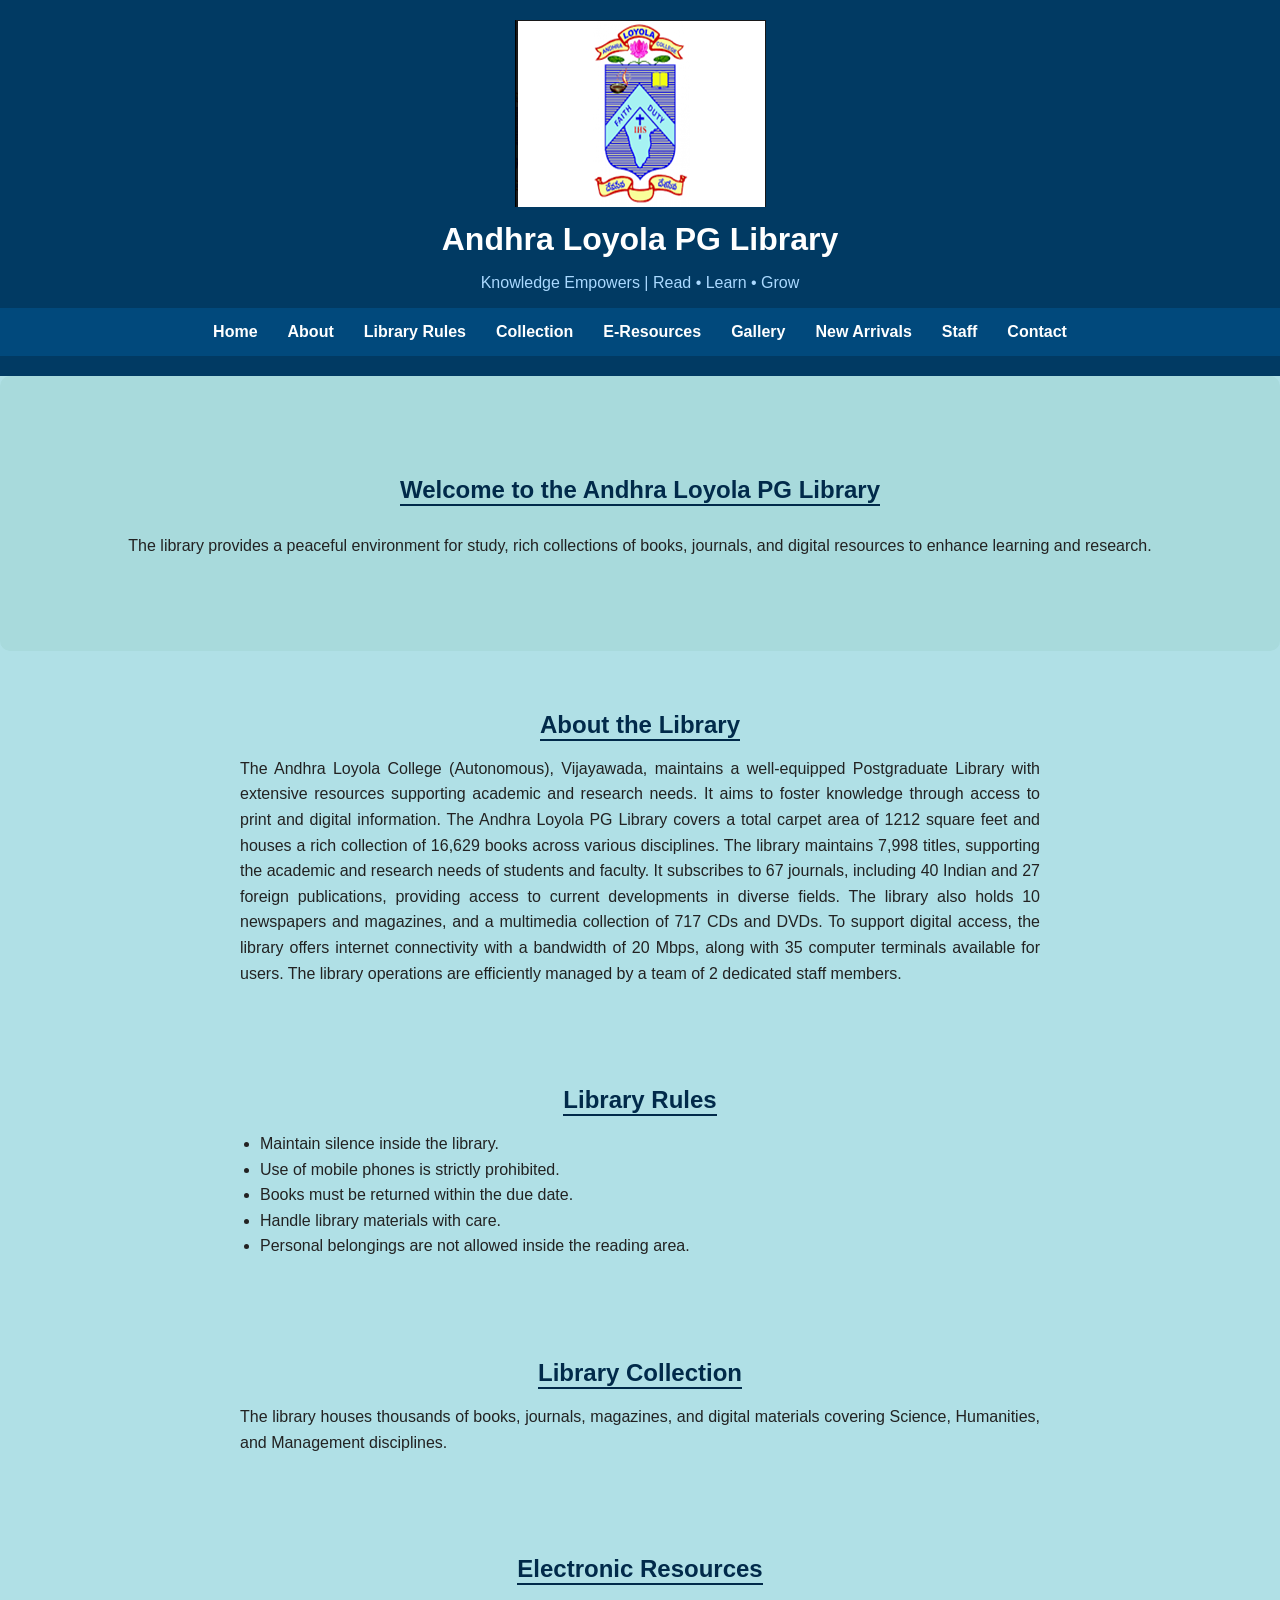
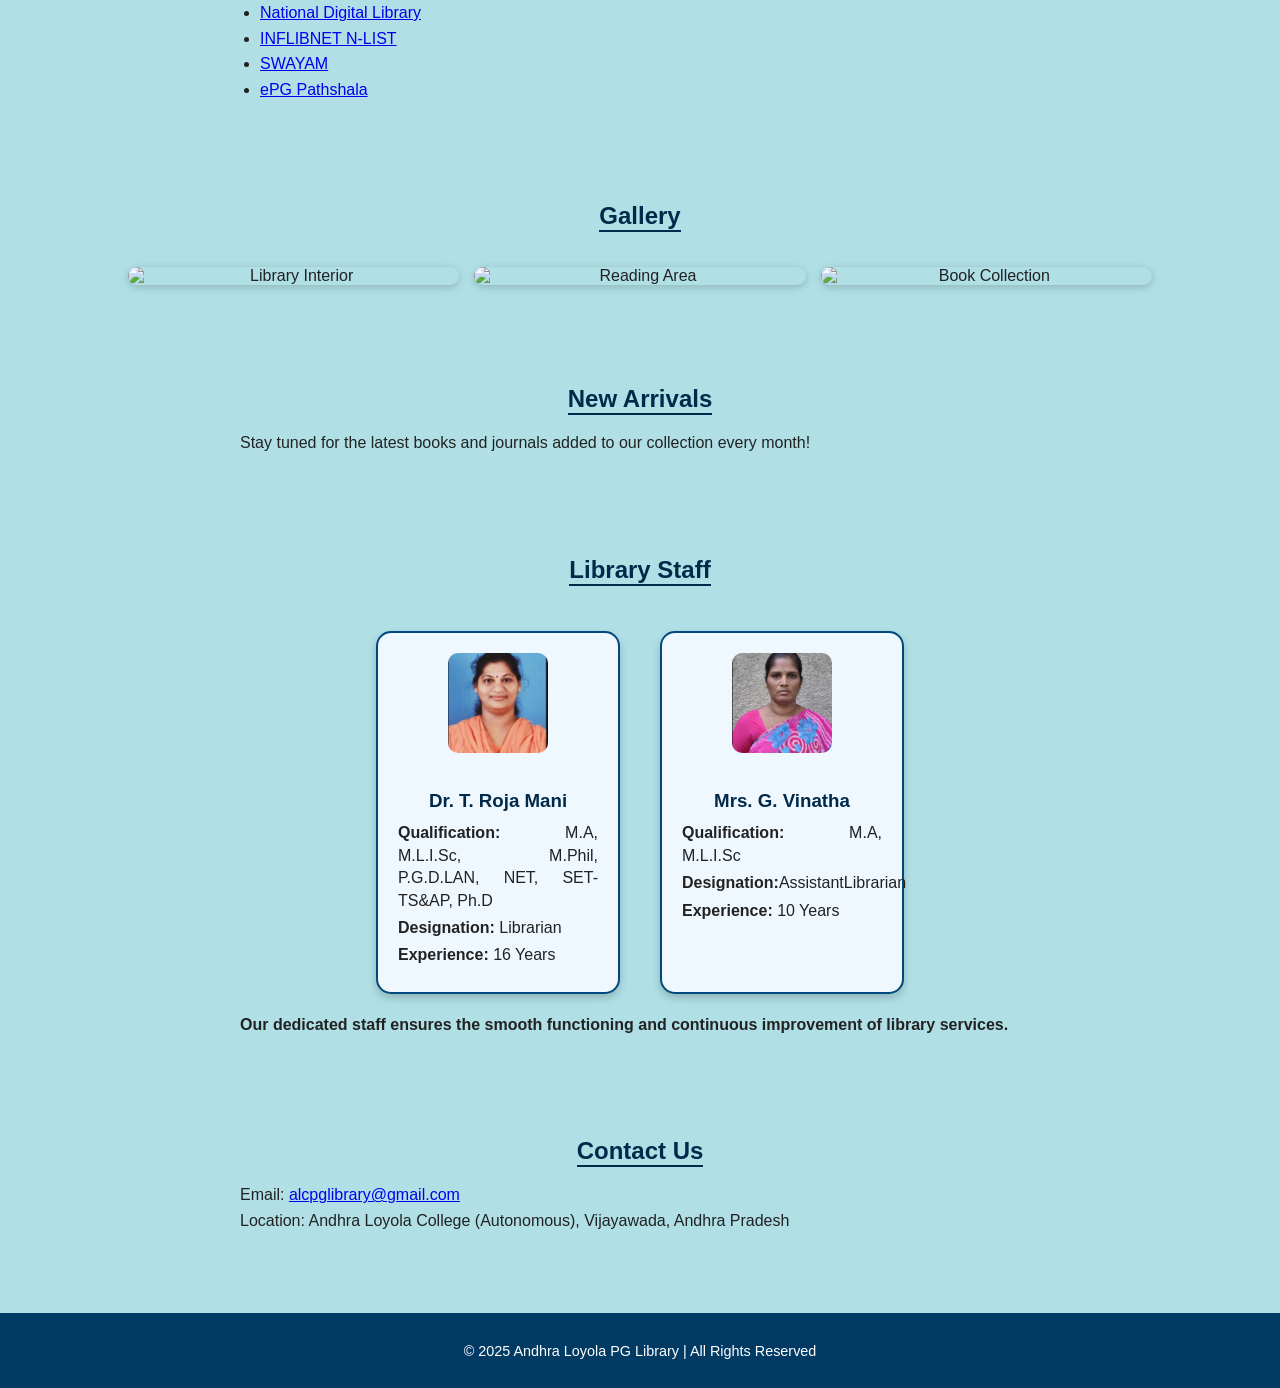
==== index.html @ f71af7fe "Rename index (1).html to index.html" ====
<!DOCTYPE html>
<html lang="en">
<head>
  <meta charset="UTF-8">
  <meta name="viewport" content="width=device-width, initial-scale=1.0">
  <title>Andhra Loyola PG Library</title>
  <link rel="stylesheet" href="color.css">
</head>
<body>

  <!-- Header Section -->
  <header><img src="logo.png">
    <h1>Andhra Loyola PG Library</h1>
    <p class="tagline">Knowledge Empowers | Read • Learn • Grow</p>
    <nav>
      <ul>
        <li><a href="#home">Home</a></li>
        <li><a href="#about">About</a></li>
        <li><a href="#rules">Library Rules</a></li>
        <li><a href="#collection">Collection</a></li>
        <li><a href="#eresources">E-Resources</a></li>
        <li><a href="#gallery">Gallery</a></li>
        <li><a href="#new">New Arrivals</a></li>
        <li><a href="#staff">Staff</a></li>
        <li><a href="#contact">Contact</a></li>
      </ul>
    </nav>
  </header>

  <!-- Home Section -->
  <section id="home" class="hero">
    <h2>Welcome to the Andhra Loyola PG Library</h2>
    <p>The library provides a peaceful environment for study, rich collections of books, journals, and digital resources to enhance learning and research.</p>
  </section>

  <!-- About Section -->
  <section id="about" class="content">
    <h2>About the Library</h2>
    <p>The Andhra Loyola College (Autonomous), Vijayawada, maintains a well-equipped Postgraduate Library with extensive resources supporting academic and research needs. It aims to foster knowledge through access to print and digital information.
        The Andhra Loyola PG Library covers a total carpet area of 1212 square feet and houses a rich collection of 16,629 books across various disciplines. The library maintains 7,998 titles, supporting the academic and research needs of students and faculty.
         It subscribes to 67 journals, including 40 Indian and 27 foreign publications, providing access to current developments in diverse fields. The library also holds 10 newspapers and magazines, and a multimedia collection of 717 CDs and DVDs.
        To support digital access, the library offers internet connectivity with a bandwidth of 20 Mbps, along with 35 computer terminals available for users. The library operations are efficiently managed by a team of 2 dedicated staff members.</p>
  </section>

  <!-- Library Rules -->
  <section id="rules" class="content">
    <h2>Library Rules</h2>
    <ul>
      <li>Maintain silence inside the library.</li>
      <li>Use of mobile phones is strictly prohibited.</li>
      <li>Books must be returned within the due date.</li>
      <li>Handle library materials with care.</li>
      <li>Personal belongings are not allowed inside the reading area.</li>
    </ul>
  </section>

  <!-- Collection -->
  <section id="collection" class="content">
    <h2>Library Collection</h2>
    <p>The library houses thousands of books, journals, magazines, and digital materials covering Science, Humanities, and Management disciplines.</p>
  </section>

  <!-- E-Resources -->
  <section id="eresources" class="content">
    <h2>Electronic Resources</h2>
    <ul>
      <li><a href="https://ndl.iitkgp.ac.in/" target="_blank">National Digital Library</a></li>
      <li><a href="https://nlist.inflibnet.ac.in/" target="_blank">INFLIBNET N-LIST</a></li>
      <li><a href="https://swayam.gov.in/" target="_blank">SWAYAM</a></li>
      <li><a href="https://epgp.inflibnet.ac.in/" target="_blank">ePG Pathshala</a></li>
    </ul>
  </section>

  <!-- Gallery -->
  <section id="gallery" class="gallery">
    <h2>Gallery</h2>
    <div class="gallery-grid">
      <img src="library1.jpg" alt="Library Interior">
      <img src="library2.jpg" alt="Reading Area">
      <img src="library3.jpg" alt="Book Collection">
    </div>
  </section>

  <!-- New Arrivals -->
  <section id="new" class="content">
    <h2>New Arrivals</h2>
    <p>Stay tuned for the latest books and journals added to our collection every month!</p>
  </section>

  <!-- Staff Section -->
  <section id="staff" class="content">
    <h2>Library Staff</h2>
    <div class="staff-container">
      <div class="staff-card">
        <img src="Roja madam.png" alt="Dr. T. Roja Mani">
        <h3>Dr. T. Roja Mani</h3>
        <p><strong>Qualification:</strong> M.A, M.L.I.Sc, M.Phil, P.G.D.LAN, NET, SET-TS&AP, Ph.D</p>
        <p><strong>Designation:</strong> Librarian</p>
        <p><strong>Experience:</strong> 16 Years</p>
      </div>

      <div class="staff-card">
        <img src="vinatha madam.png" alt="Mrs. G. Vinatha">
        <h3>Mrs. G. Vinatha</h3>
        <p><strong>Qualification:</strong> M.A, M.L.I.Sc</p>
        <p><strong>Designation:</strong>AssistantLibrarian</p>
        <p><strong>Experience:</strong> 10 Years</p>
      </div>
    </div>

    <br>
    <p class="note">Our dedicated staff ensures the smooth functioning and continuous improvement of library services.</p>
  </section>

  <!-- Contact Section -->
  <section id="contact" class="content">
    <h2>Contact Us</h2>
    <p>Email: <a href="mailto:alcpglibrary@gmail.com">alcpglibrary@gmail.com</a></p>
    <p>Location: Andhra Loyola College (Autonomous), Vijayawada, Andhra Pradesh</p>
  </section>

  <!-- Footer -->
  <footer>
    <p>&copy; 2025 Andhra Loyola PG Library | All Rights Reserved</p>
  </footer>

</body>
</html>
---- color.css ----
/* General Styling */
body {
  font-family: "Segoe UI", sans-serif;
  margin: 0;
  background-color: powderblue;
  color: #222;
}

/* Header */
header {
  background-color: #013a63;
  color: white;
  text-align: center;
  padding: 20px 0;
}

header h1 {
  margin: 10px 0 5px;
  font-size: 2rem;
}

.tagline {
  font-size: 1rem;
  color: #aad9ff;
}

/* Navigation */
nav ul {
  list-style: none;
  margin: 0;
  padding: 10px;
  background-color: #01497c;
  display: flex;
  justify-content: center;
  flex-wrap: wrap;
}

nav ul li {
  margin: 5px 15px;
}

nav ul li a {
  text-decoration: none;
  color: white;
  font-weight: bold;
  transition: 0.3s;
}

nav ul li a:hover {
  color: #ffd700;
}

/* Sections */
section {
  padding: 40px 10%;
  text-align: center;
}

section h2 {
  color: #012a4a;
  border-bottom: 2px solid #012a4a;
  display: inline-block;
  margin-bottom: 15px;
}

/* Hero Section */
.hero {
  background-color: #a8dadc;
  padding: 80px 10%;
  border-radius: 10px;
}

/* Content Sections */
.content p, .content ul {
  max-width: 800px;
  margin: 0 auto;
  text-align: justify;
  line-height: 1.6;
}

/* Gallery */
.gallery-grid {
  display: grid;
  grid-template-columns: repeat(auto-fit, minmax(250px, 1fr));
  gap: 15px;
  margin-top: 20px;
}

.gallery-grid img {
  width: 100%;
  border-radius: 10px;
  box-shadow: 0 2px 8px rgba(0, 0, 0, 0.2);
  transition: 0.3s;
}

.gallery-grid img:hover {
  transform: scale(1.03);
}

/* Footer */
footer {
  background-color: #013a63;
  color: white;
  text-align: center;
  padding: 15px 0;
  margin-top: 40px;
  font-size: 0.9rem;
}

/* Staff Section */
.staff-container {
  display: flex;
  justify-content: center;
  flex-wrap: wrap;
  gap: 40px;
  margin-top: 30px;
}

.staff-card {
  background-color: #f0f8ff;
  border: 2px solid #01497c;
  border-radius: 15px;
  padding: 20px;
  width: 200px;
  text-align: center;
  box-shadow: 0 4px 8px rgba(0,0,0,0.2);
  transition: transform 0.3s ease;
}

.staff-card:hover {
  transform: translateY(-5px);
}

.staff-card img {
  width: 100px;
  height: 100px;
  border-radius: 10px;
  object-fit: cover;
  margin-bottom: 15px;
}

.staff-card h3 {
  color: #012a4a;
  margin-bottom: 10px;
}

.staff-card p {
  margin: 5px 0;
  color: #222;
  line-height: 1.4;
}

.note {
  margin-top: 20px;
  text-align: center;
  font-weight: bold;
}
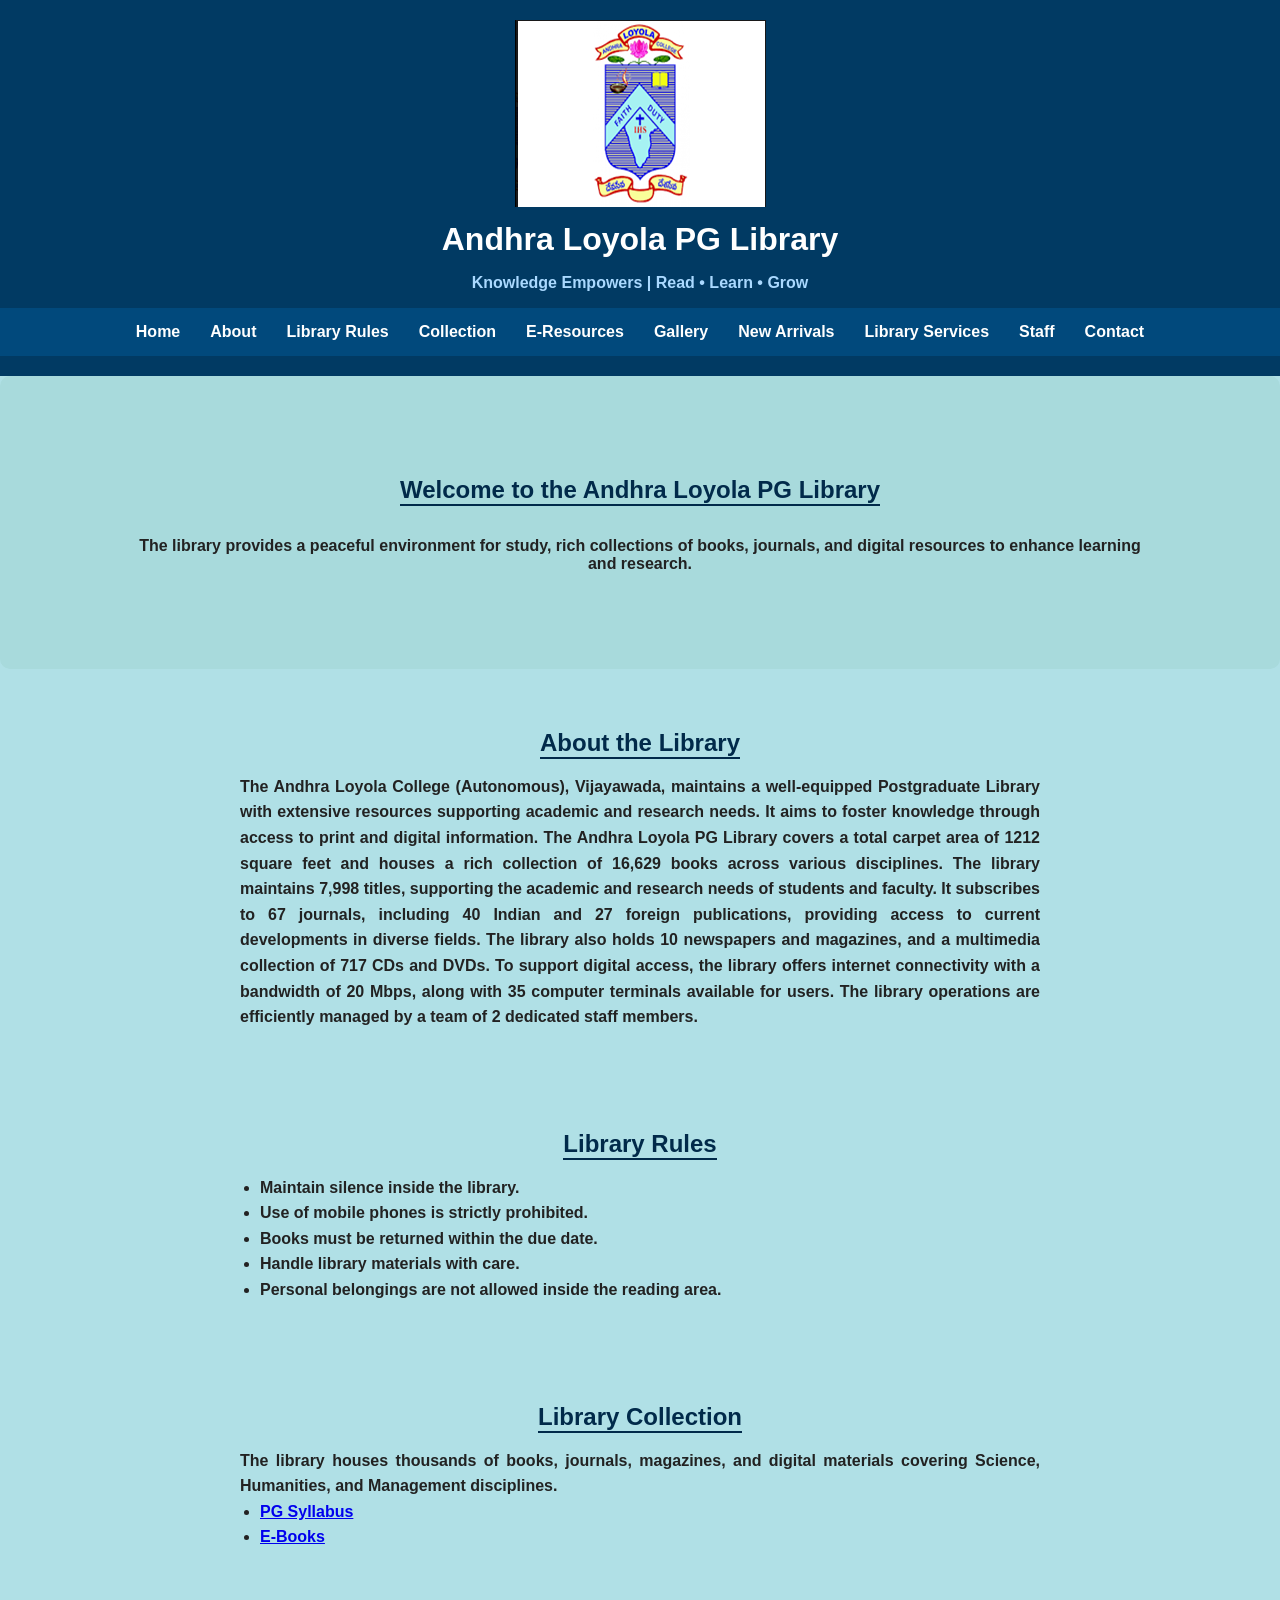
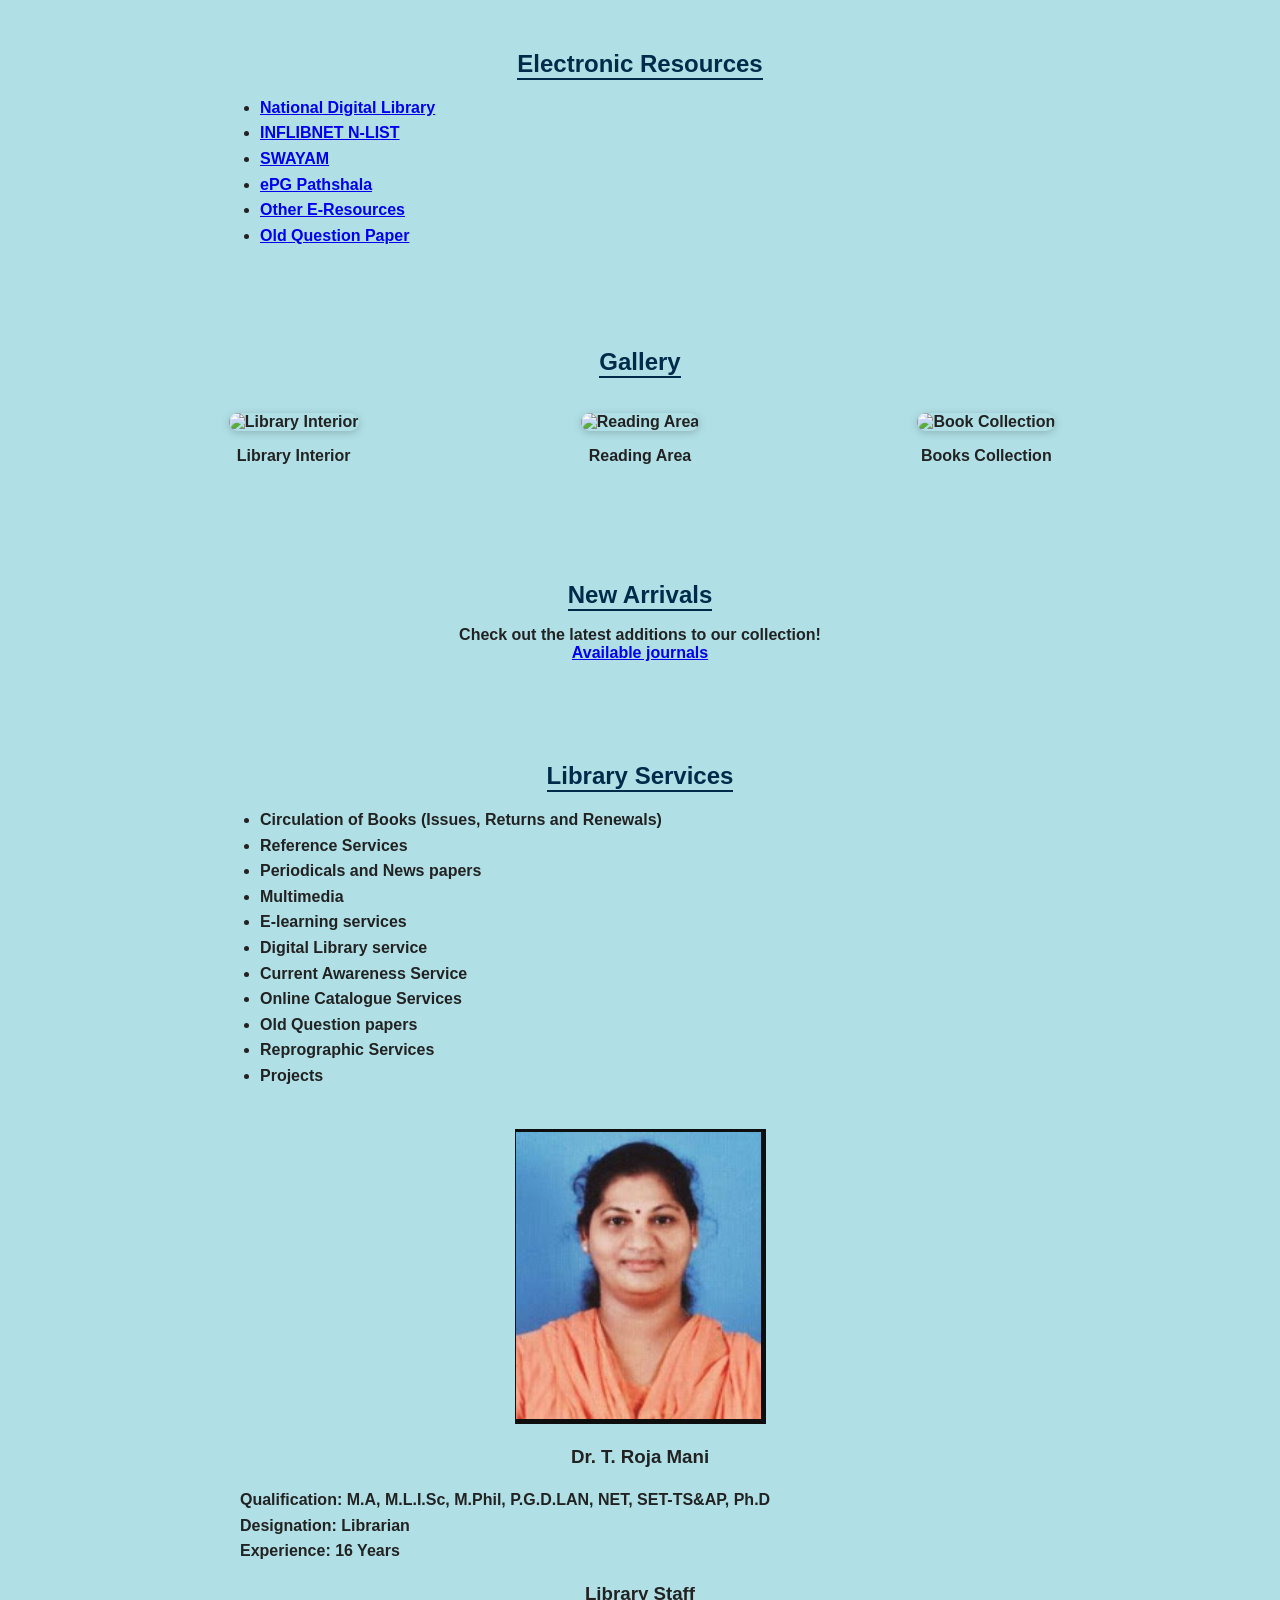
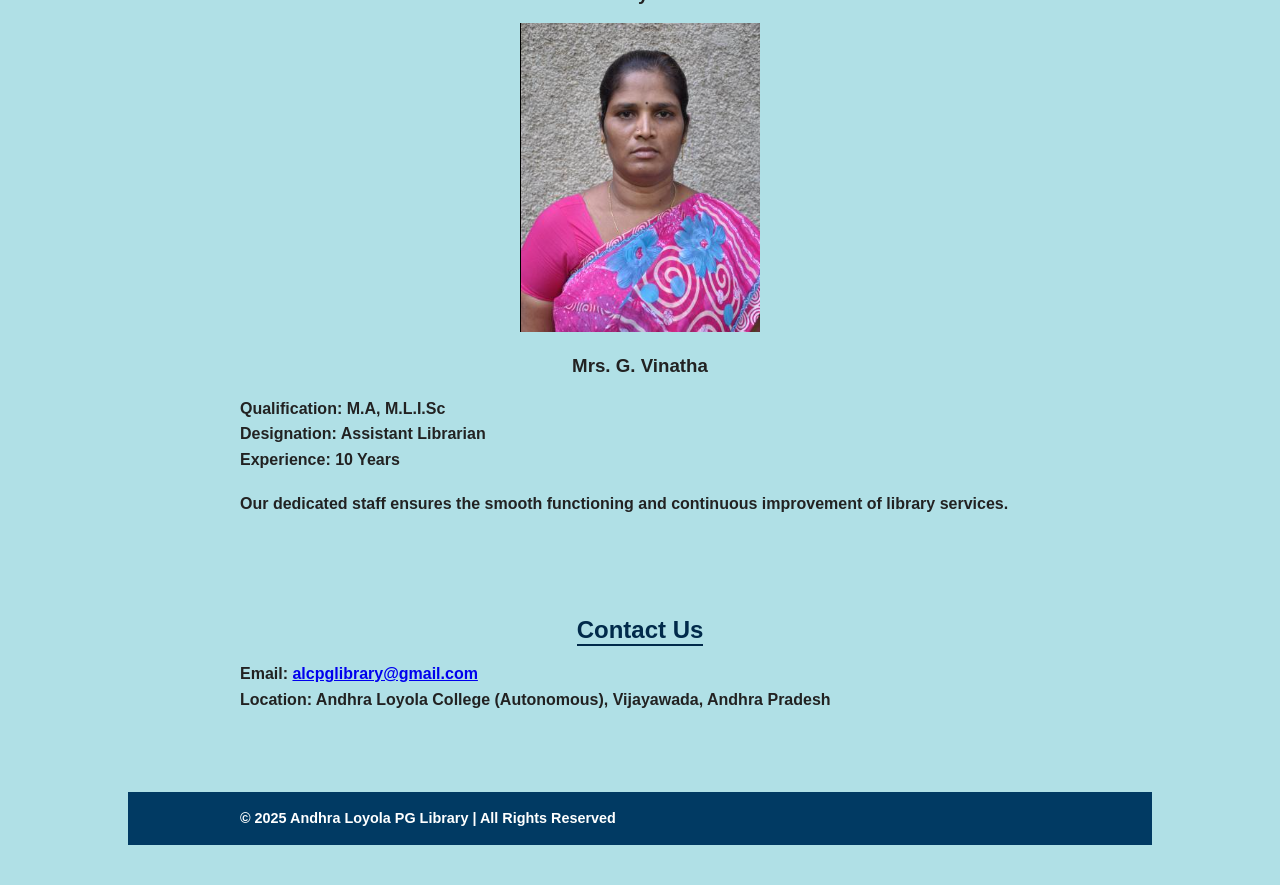
==== commit d5179b43: "Add Library Services section to index.html Added library services section with details on various se" ====
--- a/index.html
+++ b/index.html
@@ -4,10 +4,10 @@
   <meta charset="UTF-8">
   <meta name="viewport" content="width=device-width, initial-scale=1.0">
   <title>Andhra Loyola PG Library</title>
-  <link rel="stylesheet" href="color.css">
+  <link rel="stylesheet" href="web.css">
 </head>
 <body>
-
+<b>
   <!-- Header Section -->
   <header><img src="logo.png">
     <h1>Andhra Loyola PG Library</h1>
@@ -21,8 +21,10 @@
         <li><a href="#eresources">E-Resources</a></li>
         <li><a href="#gallery">Gallery</a></li>
         <li><a href="#new">New Arrivals</a></li>
+        <li><a href="#Services">Library Services</a></li>
         <li><a href="#staff">Staff</a></li>
         <li><a href="#contact">Contact</a></li>
+       
       </ul>
     </nav>
   </header>
@@ -58,6 +60,10 @@
   <section id="collection" class="content">
     <h2>Library Collection</h2>
     <p>The library houses thousands of books, journals, magazines, and digital materials covering Science, Humanities, and Management disciplines.</p>
+    <ul>
+    <li><a href="https://alcpglibrary.blogspot.com/p/syllabus.html">PG Syllabus</a></li>
+    <li><a href="https://alcpglibrary.blogspot.com/p/digital-library.html">E-Books</a></li>
+  </ul>
   </section>
 
   <!-- E-Resources -->
@@ -68,6 +74,8 @@
       <li><a href="https://nlist.inflibnet.ac.in/" target="_blank">INFLIBNET N-LIST</a></li>
       <li><a href="https://swayam.gov.in/" target="_blank">SWAYAM</a></li>
       <li><a href="https://epgp.inflibnet.ac.in/" target="_blank">ePG Pathshala</a></li>
+      <li><a href="http://alcpglibrary.blogspot.com/p/e-resources_55.html" target="_blank">Other E-Resources</a></li>
+      <li><a href="https://alcpglibrary.blogspot.com/p/question-papers.html" target="_blank">Old Question Paper</a></li>
     </ul>
   </section>
 
@@ -75,38 +83,58 @@
   <section id="gallery" class="gallery">
     <h2>Gallery</h2>
     <div class="gallery-grid">
-      <img src="library1.jpg" alt="Library Interior">
-      <img src="library2.jpg" alt="Reading Area">
-      <img src="library3.jpg" alt="Book Collection">
+      <div><img src="libraryinterior.jpeg" alt="Library Interior"><p>Library Interior</p></div>
+      <div><img src="readingroom.jpg" alt="Reading Area"><p>Reading Area</p></div>
+      <div><img src="BookCollection.jpg" alt="Book Collection"><p>Books Collection</p></div>
     </div>
   </section>
 
   <!-- New Arrivals -->
   <section id="new" class="content">
     <h2>New Arrivals</h2>
-    <p>Stay tuned for the latest books and journals added to our collection every month!</p>
+    <p ><center>Check out the latest additions to our collection!</center></p>
+    <a href="http://alcpglibrary.blogspot.com/p/collection.html">Available journals</a>
   </section>
 
+  <!--Services-->
+<section id="Services" class="content">
+    <h2>Library Services</h2>
+    <ul>
+  <li>Circulation of Books (Issues, Returns and Renewals)</li>
+     <li>Reference Services</li>
+     <li>Periodicals and News papers</li>
+     <li>Multimedia</li>
+     <li>E-learning services</li>
+     <li>Digital Library service</li>
+     <li>Current Awareness Service </li>
+     <li>Online Catalogue Services</li>
+     <li>Old Question papers</li>
+     <li>Reprographic Services</li>
+     <li>Projects     
+    </li>
+    </ul>
   <!-- Staff Section -->
   <section id="staff" class="content">
-    <h2>Library Staff</h2>
-    <div class="staff-container">
-      <div class="staff-card">
-        <img src="Roja madam.png" alt="Dr. T. Roja Mani">
+   <div class="container">
+   
+    <div class="card">
+        <img src="Roja madam.png" class="profile-img">
         <h3>Dr. T. Roja Mani</h3>
+
         <p><strong>Qualification:</strong> M.A, M.L.I.Sc, M.Phil, P.G.D.LAN, NET, SET-TS&AP, Ph.D</p>
         <p><strong>Designation:</strong> Librarian</p>
         <p><strong>Experience:</strong> 16 Years</p>
-      </div>
+    </div>
+<strong> <h1>Library Staff</h1></strong>
+    <div class="card">
+        <img src="vinatha madam.png" class="profile-img">
+        <h3>Mrs. G. Vinatha</h3>
 
-      <div class="staff-card">
-        <img src="vinatha madam.png" alt="Mrs. G. Vinatha">
-        <h3>Mrs. G. Vinatha</h3>
         <p><strong>Qualification:</strong> M.A, M.L.I.Sc</p>
-        <p><strong>Designation:</strong>AssistantLibrarian</p>
+        <p><strong>Designation:</strong> Assistant Librarian</p>
         <p><strong>Experience:</strong> 10 Years</p>
-      </div>
     </div>
+</div>
 
     <br>
     <p class="note">Our dedicated staff ensures the smooth functioning and continuous improvement of library services.</p>
@@ -118,11 +146,11 @@
     <p>Email: <a href="mailto:alcpglibrary@gmail.com">alcpglibrary@gmail.com</a></p>
     <p>Location: Andhra Loyola College (Autonomous), Vijayawada, Andhra Pradesh</p>
   </section>
-
-  <!-- Footer -->
+</b>
+ <b> <!-- Footer -->
   <footer>
     <p>&copy; 2025 Andhra Loyola PG Library | All Rights Reserved</p>
   </footer>
-
+ </b>
 </body>
 </html>
--- a/web.css
+++ b/web.css
@@ -0,0 +1,157 @@
+/* General Styling */
+body {
+  font-family: "Segoe UI", sans-serif;
+  margin: 0;
+  background-color: powderblue;
+  color: #222;
+}
+
+/* Header */
+header {
+  background-color: #013a63;
+  color: white;
+  text-align: center;
+  padding: 20px 0;
+}
+
+header h1 {
+  margin: 10px 0 5px;
+  font-size: 2rem;
+}
+
+.tagline {
+  font-size: 1rem;
+  color: #aad9ff;
+}
+
+/* Navigation */
+nav ul {
+  list-style: none;
+  margin: 0;
+  padding: 10px;
+  background-color: #01497c;
+  display: flex;
+  justify-content: center;
+  flex-wrap: wrap;
+}
+
+nav ul li {
+  margin: 5px 15px;
+}
+
+nav ul li a {
+  text-decoration: none;
+  color: white;
+  font-weight: bold;
+  transition: 0.3s;
+}
+
+nav ul li a:hover {
+  color: #ffd700;
+}
+
+/* Sections */
+section {
+  padding: 40px 10%;
+  text-align: center;
+}
+
+section h2 {
+  color: #012a4a;
+  border-bottom: 2px solid #012a4a;
+  display: inline-block;
+  margin-bottom: 15px;
+}
+
+/* Hero Section */
+.hero {
+  background-color: #a8dadc;
+  padding: 80px 10%;
+  border-radius: 10px;
+}
+
+/* Content Sections */
+.content p, .content ul {
+  max-width: 800px;
+  margin: 0 auto;
+  text-align: justify;
+  line-height: 1.6;
+}
+
+/* Gallery */
+.gallery-grid {
+  display: grid;
+  grid-template-columns: repeat(auto-fit, minmax(250px, 1fr));
+  gap: 15px;
+  margin-top: 20px;
+}
+
+.gallery-grid img {
+  width: 100%;
+  border-radius: 10px;
+  box-shadow: 0 2px 8px rgba(0, 0, 0, 0.2);
+  transition: 0.3s;
+}
+
+.gallery-grid img:hover {
+  transform: scale(1.03);
+}
+
+/* Footer */
+footer {
+  background-color: #013a63;
+  color: white;
+  text-align: center;
+  padding: 15px 0;
+  margin-top: 40px;
+  font-size: 0.9rem;
+}
+
+/* Staff Section */
+.staff-container {
+  display: flex;
+  justify-content: center;
+  flex-wrap: wrap;
+  gap: 40px;
+  margin-top: 30px;
+}
+
+.staff-card {
+  background-color: #f0f8ff;
+  border: 2px solid #01497c;
+  border-radius: 15px;
+  padding: 20px;
+  width: 200px;
+  text-align: center;
+  box-shadow: 0 4px 8px rgba(0,0,0,0.2);
+  transition: transform 0.3s ease;
+}
+
+.staff-card:hover {
+  transform: translateY(-5px);
+}
+
+.staff-card img {
+  width: 100px;
+  height: 100px;
+  border-radius: 10px;
+  object-fit: cover;
+  margin-bottom: 15px;
+}
+
+.staff-card h3 {
+  color: #012a4a;
+  margin-bottom: 10px;
+}
+
+.staff-card p {
+  margin: 5px 0;
+  color: #222;
+  line-height: 1.4;
+}
+
+.note {
+  margin-top: 20px;
+  text-align: center;
+  font-weight: bold;
+}
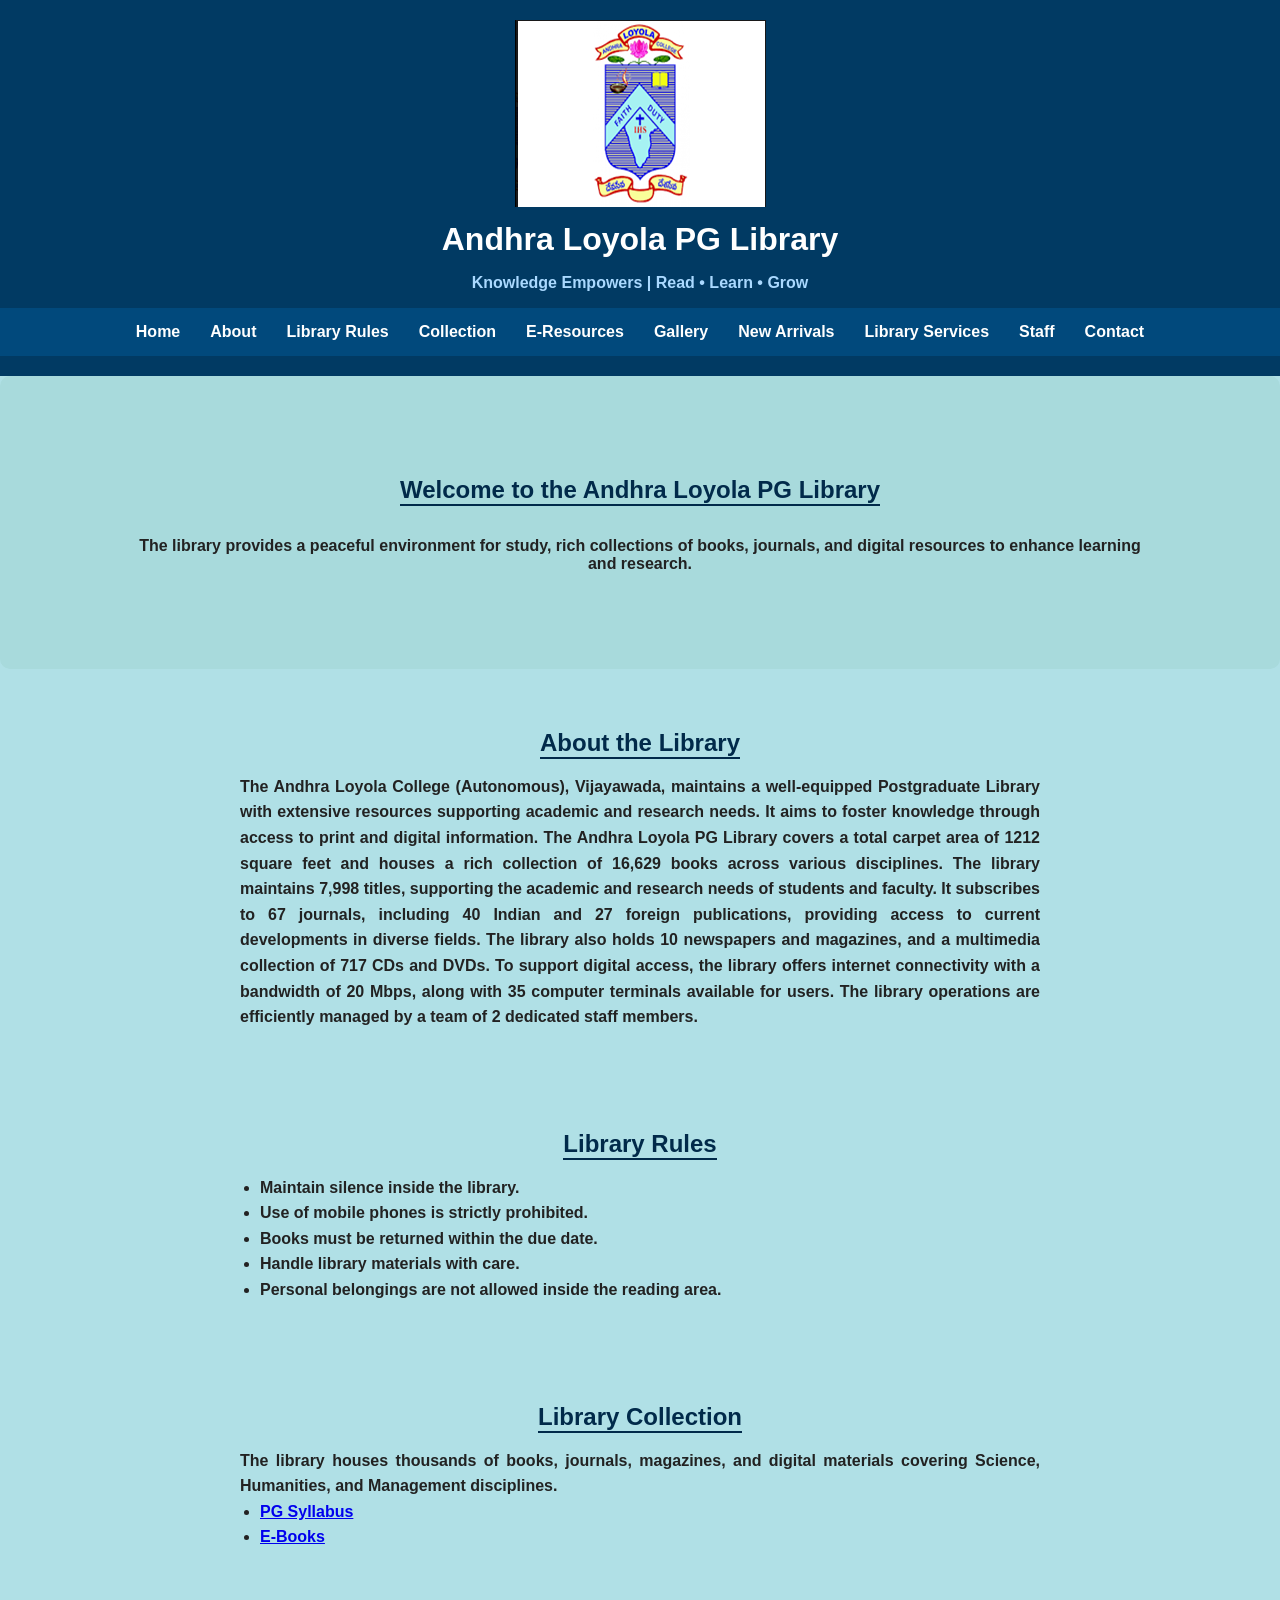
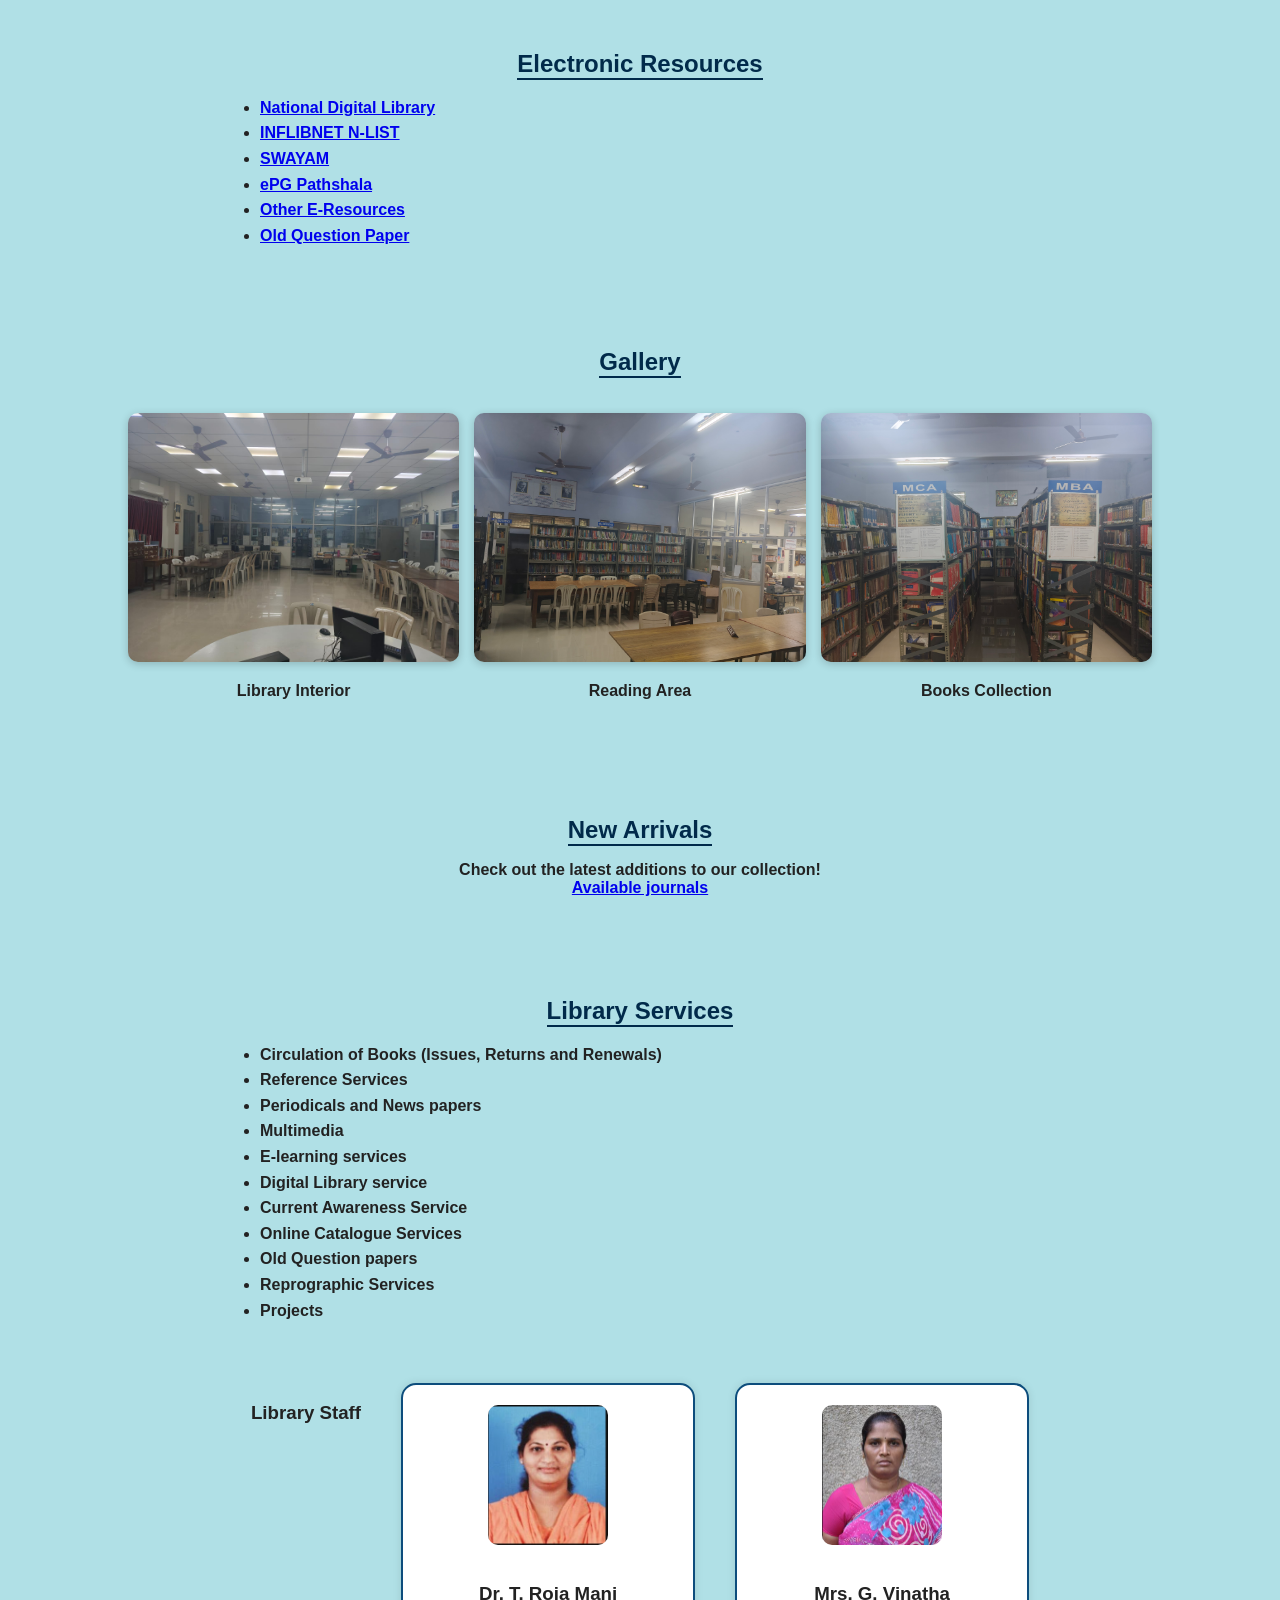
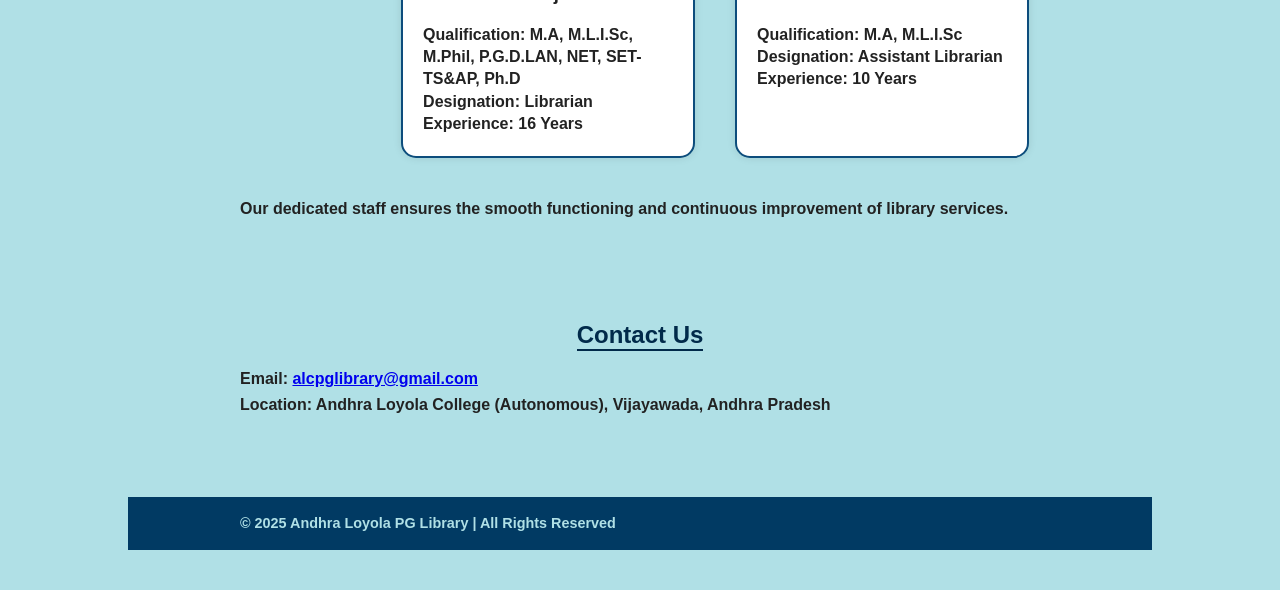
==== commit 6563cbcb: "Update index.html" ====
--- a/index.html
+++ b/index.html
@@ -115,7 +115,7 @@
     </ul>
   <!-- Staff Section -->
   <section id="staff" class="content">
-   <div class="container">
+   <div class="container"><strong> <h1>Library Staff</h1></strong>
    
     <div class="card">
         <img src="Roja madam.png" class="profile-img">
@@ -125,7 +125,7 @@
         <p><strong>Designation:</strong> Librarian</p>
         <p><strong>Experience:</strong> 16 Years</p>
     </div>
-<strong> <h1>Library Staff</h1></strong>
+
     <div class="card">
         <img src="vinatha madam.png" class="profile-img">
         <h3>Mrs. G. Vinatha</h3>
--- a/web.css
+++ b/web.css
@@ -100,7 +100,7 @@
 /* Footer */
 footer {
   background-color: #013a63;
-  color: white;
+  color: powderblue;
   text-align: center;
   padding: 15px 0;
   margin-top: 40px;
@@ -155,3 +155,32 @@
   text-align: center;
   font-weight: bold;
 }
+.container {
+    display: flex;
+    justify-content: center;
+    gap: 40px;
+    padding: 20px;
+}
+
+.card {
+    width: 250px;
+    background: white;
+    border: 2px solid #0d4d7c;
+    border-radius: 15px;
+    padding: 20px;
+    text-align: center;
+    box-shadow: 0 0 8px rgba(0,0,0,0.1);
+}
+
+.profile-img {
+    width: 120px;
+    height: 140px;
+    border-radius: 10px;
+    object-fit: cover;
+    margin-bottom: 15px;
+}
+
+.card p {
+    text-align: left;      /* aligns the text neatly */
+    line-height: 1.4;
+}
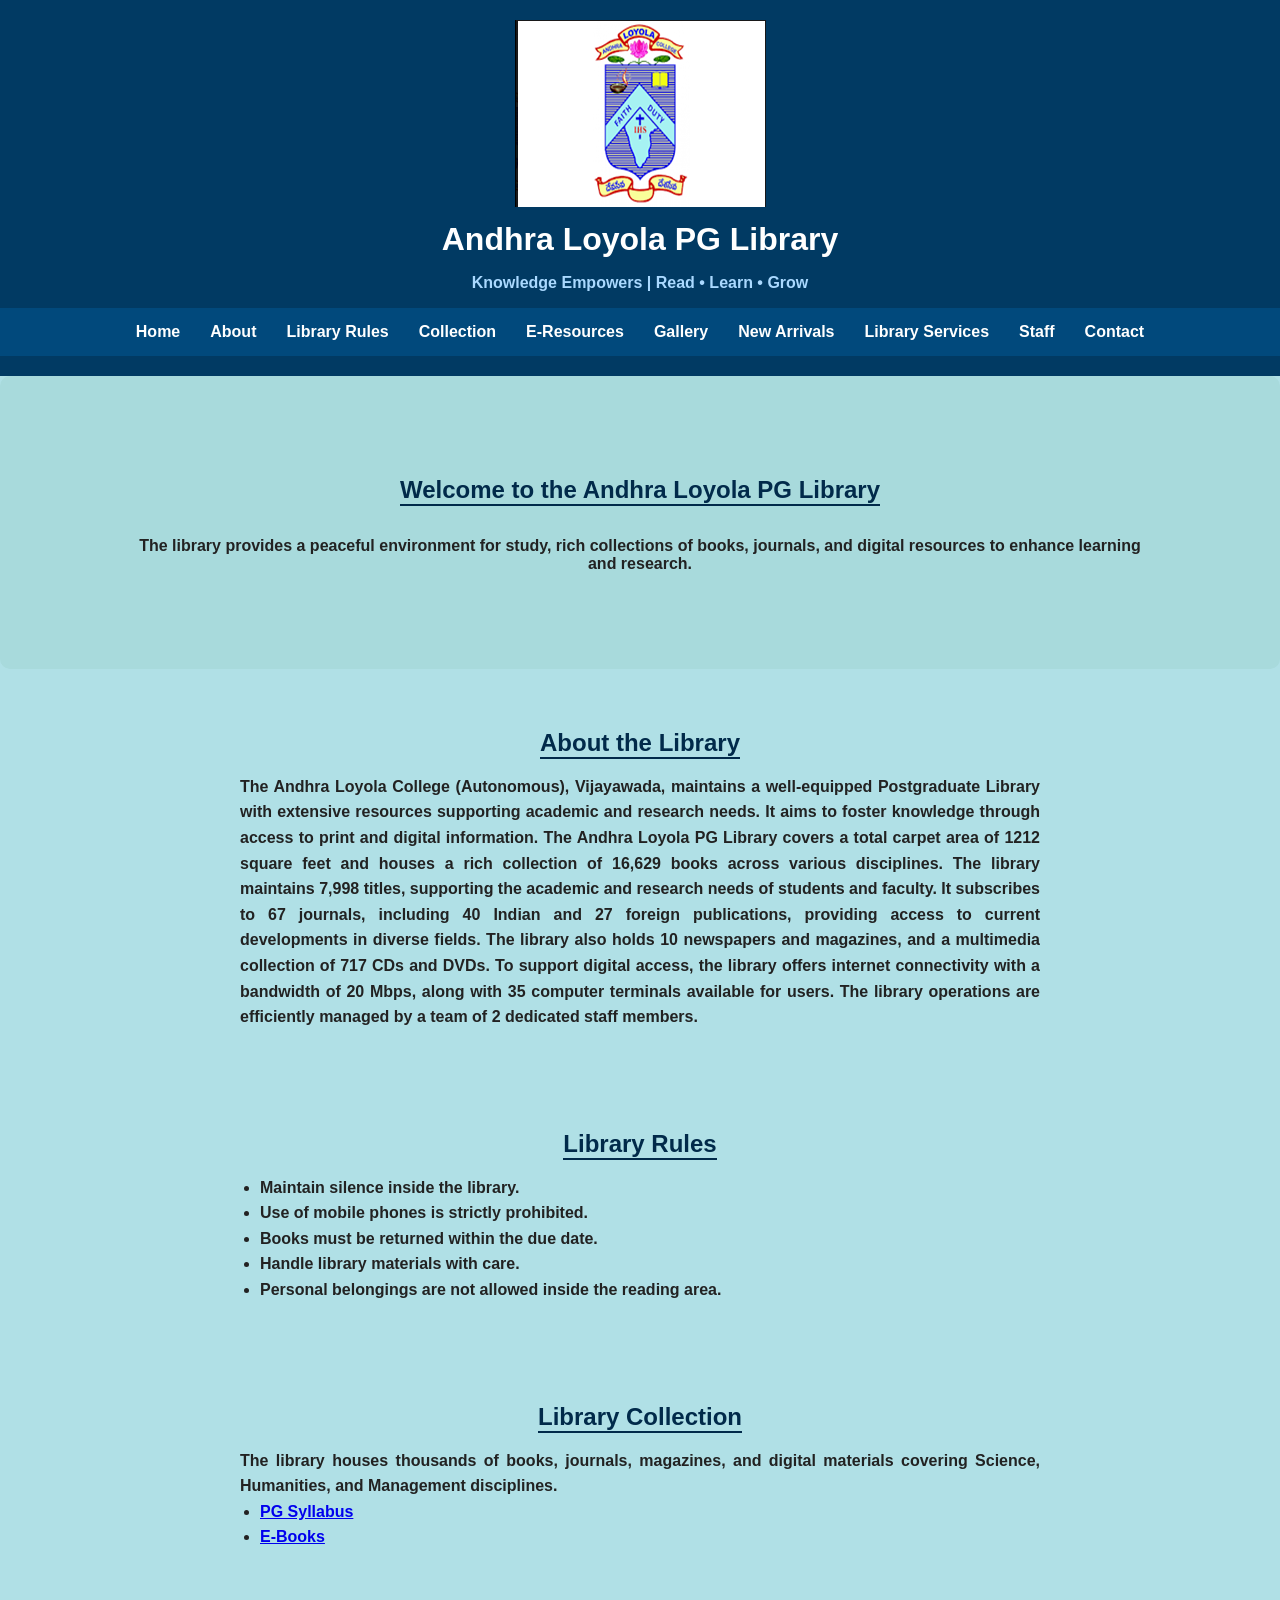
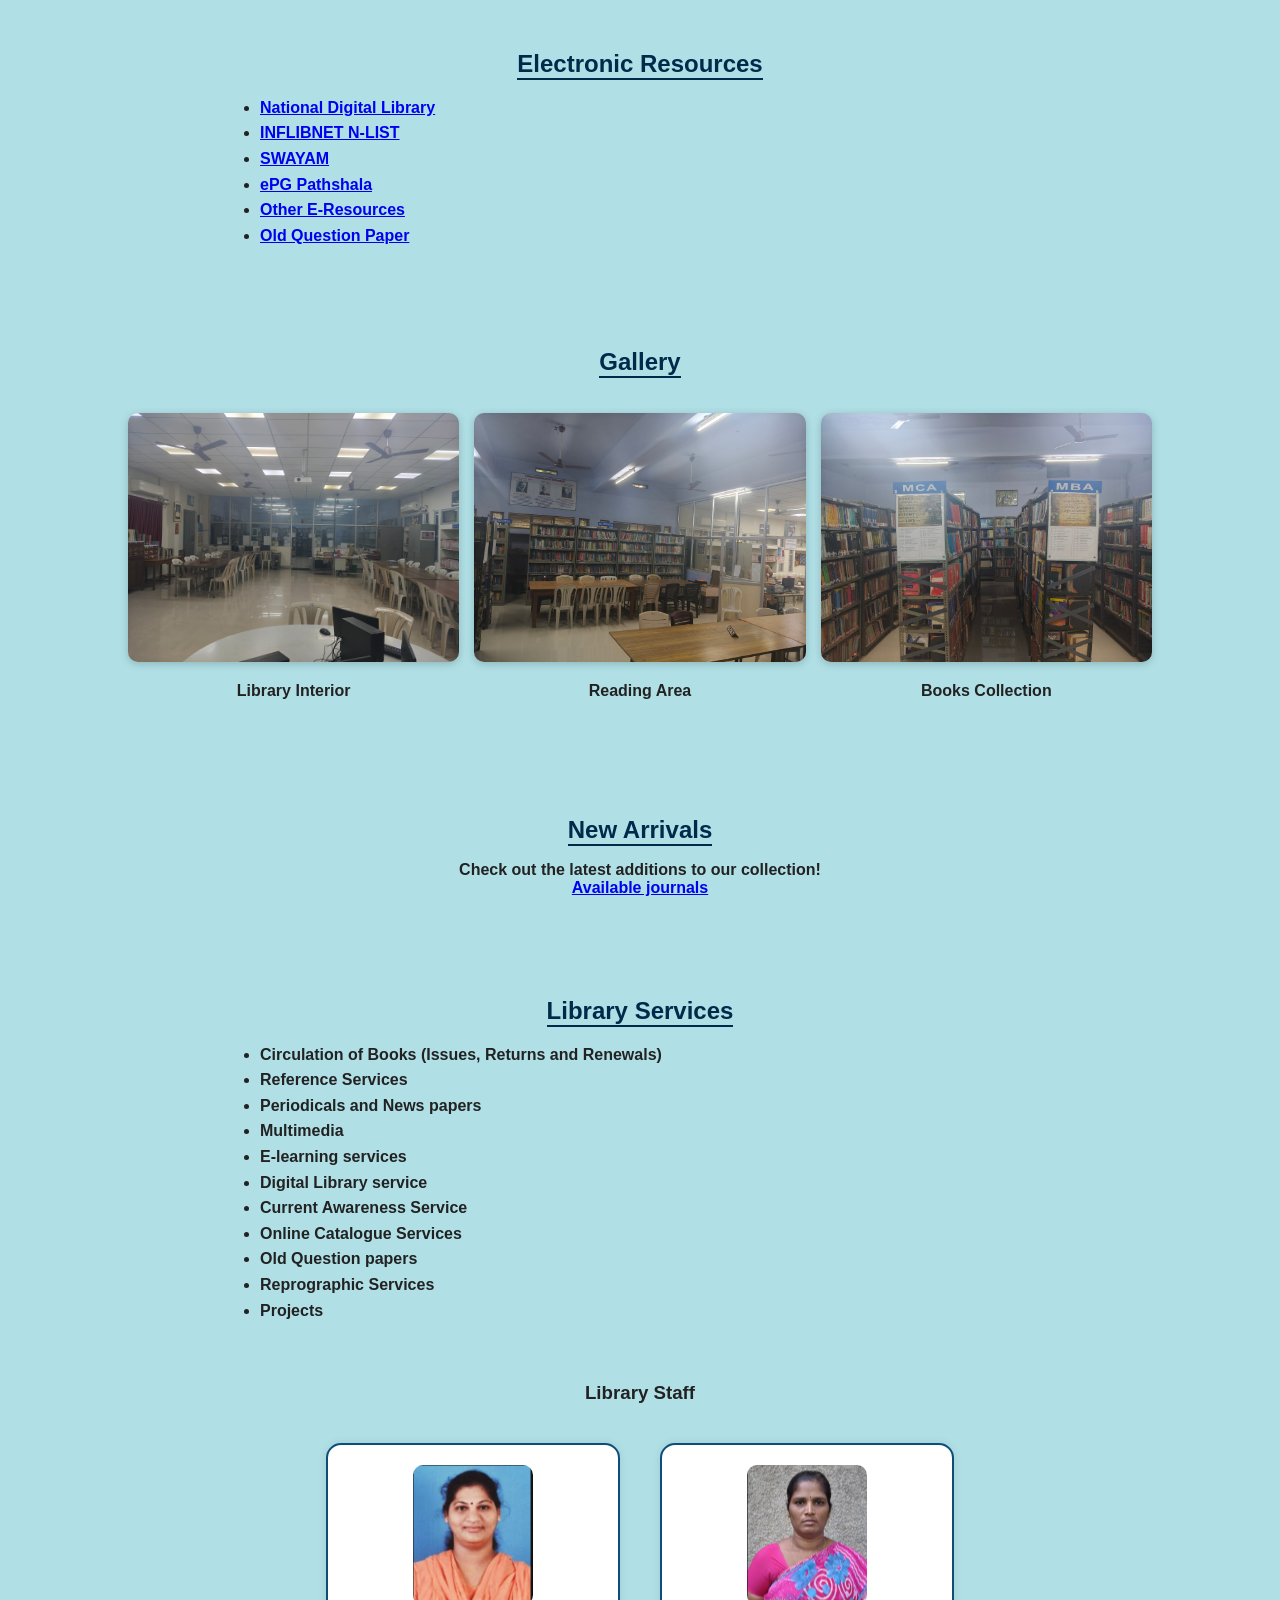
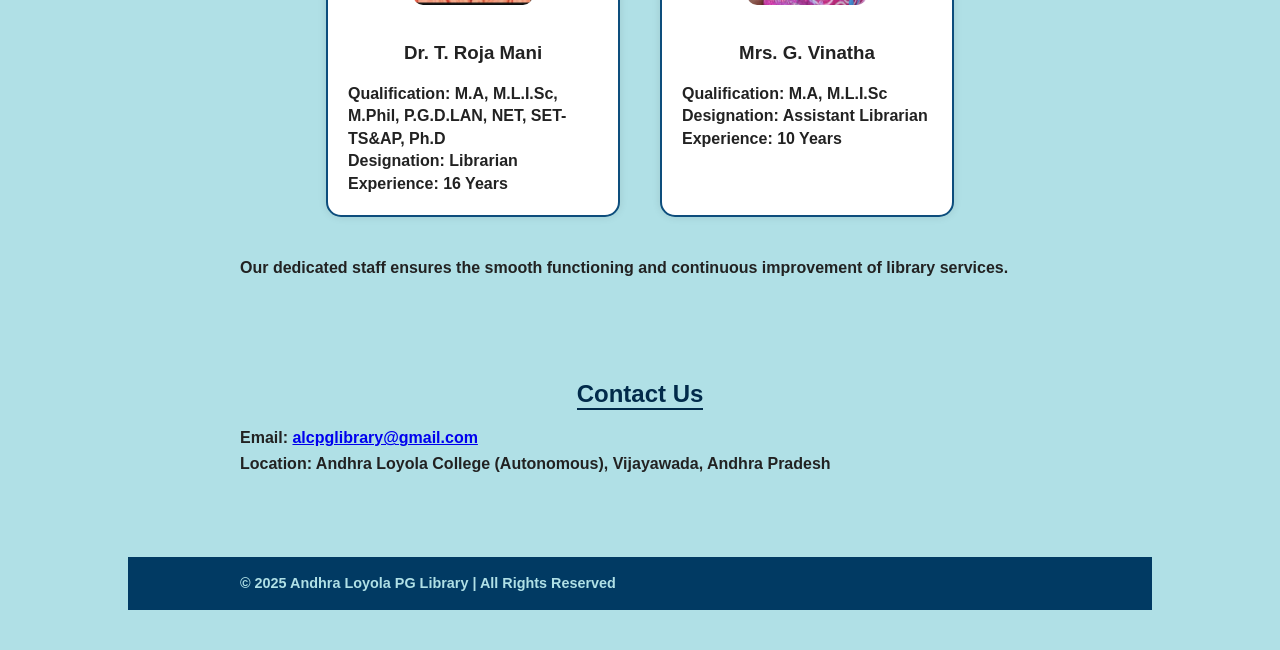
==== commit b2d7365d: "Fix indentation in staff section of index.html" ====
--- a/index.html
+++ b/index.html
@@ -115,8 +115,9 @@
     </ul>
   <!-- Staff Section -->
   <section id="staff" class="content">
-   <div class="container"><strong> <h1>Library Staff</h1></strong>
+    <strong> <h1>Library Staff</h1></strong>
    
+   <div class="container">
     <div class="card">
         <img src="Roja madam.png" class="profile-img">
         <h3>Dr. T. Roja Mani</h3>
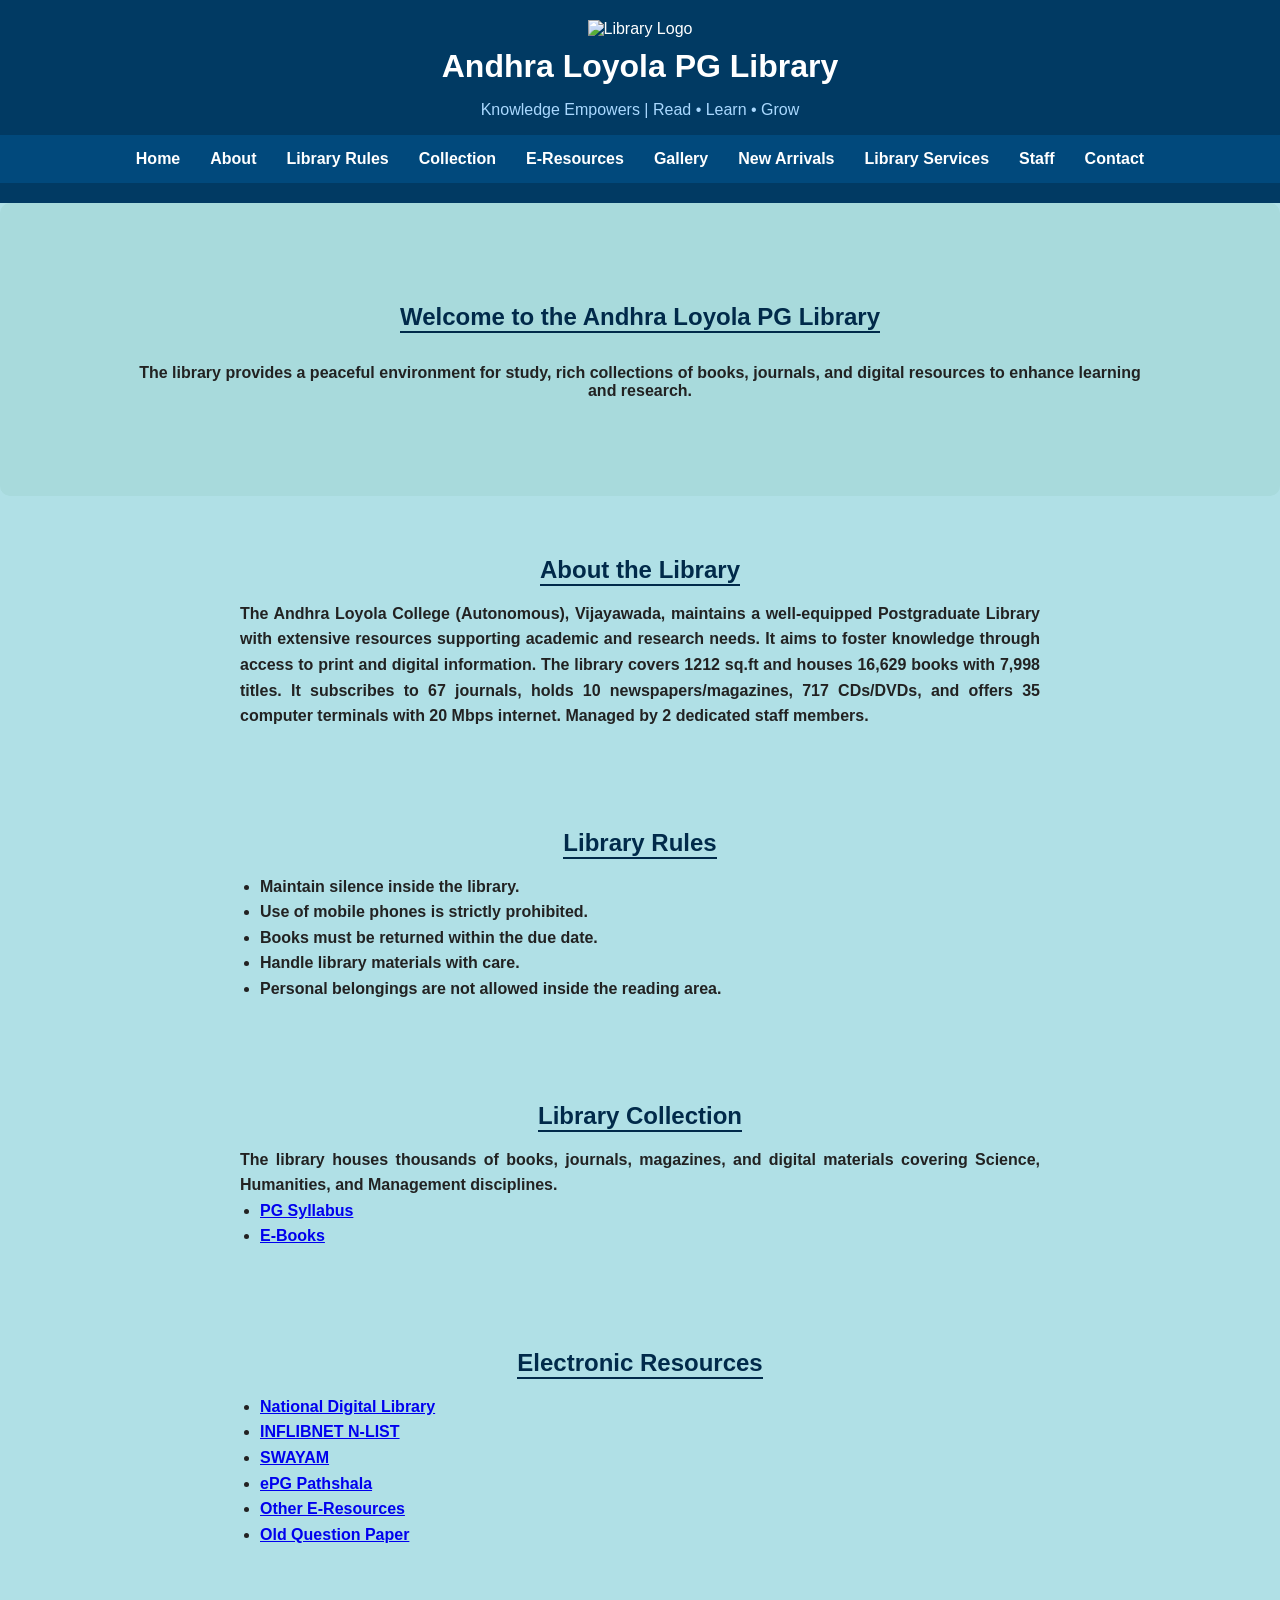
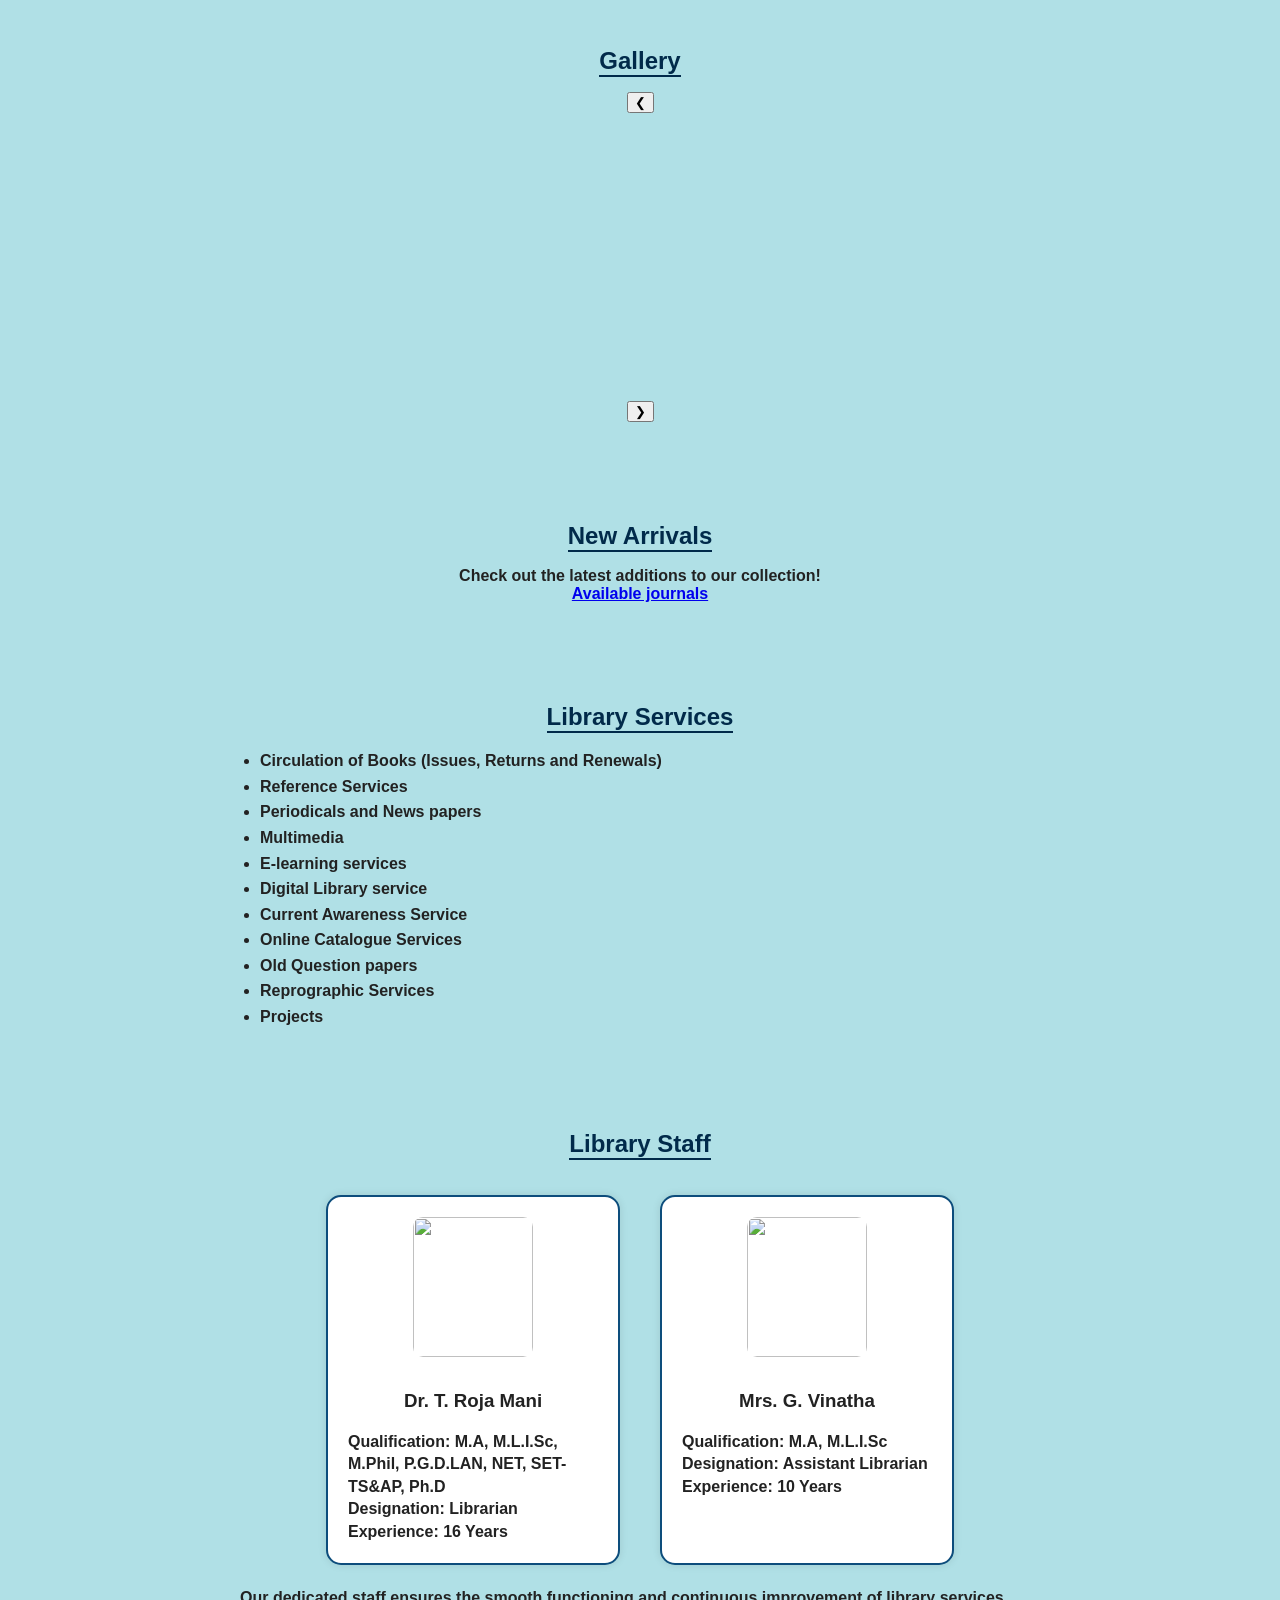
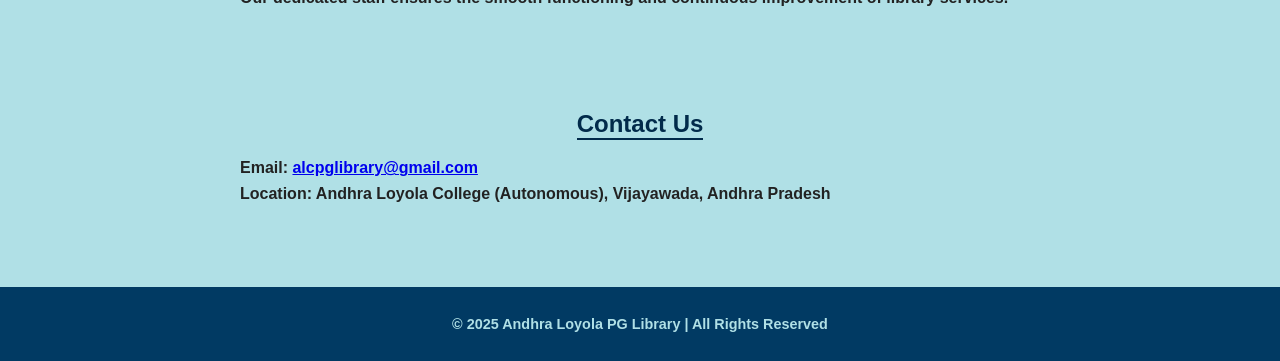
==== commit 453259c6: "Add files via upload" ====
--- a/index.html
+++ b/index.html
@@ -7,9 +7,10 @@
   <link rel="stylesheet" href="web.css">
 </head>
 <body>
-<b>
+
   <!-- Header Section -->
-  <header><img src="logo.png">
+  <header>
+    <img src="images/logo.png" alt="Library Logo" class="logo">
     <h1>Andhra Loyola PG Library</h1>
     <p class="tagline">Knowledge Empowers | Read • Learn • Grow</p>
     <nav>
@@ -24,28 +25,24 @@
         <li><a href="#Services">Library Services</a></li>
         <li><a href="#staff">Staff</a></li>
         <li><a href="#contact">Contact</a></li>
-       
       </ul>
     </nav>
   </header>
-
+<b>
   <!-- Home Section -->
-  <section id="home" class="hero">
+  <section id="home" class="hero animate">
     <h2>Welcome to the Andhra Loyola PG Library</h2>
     <p>The library provides a peaceful environment for study, rich collections of books, journals, and digital resources to enhance learning and research.</p>
   </section>
 
   <!-- About Section -->
-  <section id="about" class="content">
+  <section id="about" class="content animate">
     <h2>About the Library</h2>
-    <p>The Andhra Loyola College (Autonomous), Vijayawada, maintains a well-equipped Postgraduate Library with extensive resources supporting academic and research needs. It aims to foster knowledge through access to print and digital information.
-        The Andhra Loyola PG Library covers a total carpet area of 1212 square feet and houses a rich collection of 16,629 books across various disciplines. The library maintains 7,998 titles, supporting the academic and research needs of students and faculty.
-         It subscribes to 67 journals, including 40 Indian and 27 foreign publications, providing access to current developments in diverse fields. The library also holds 10 newspapers and magazines, and a multimedia collection of 717 CDs and DVDs.
-        To support digital access, the library offers internet connectivity with a bandwidth of 20 Mbps, along with 35 computer terminals available for users. The library operations are efficiently managed by a team of 2 dedicated staff members.</p>
+    <p>The Andhra Loyola College (Autonomous), Vijayawada, maintains a well-equipped Postgraduate Library with extensive resources supporting academic and research needs. It aims to foster knowledge through access to print and digital information. The library covers 1212 sq.ft and houses 16,629 books with 7,998 titles. It subscribes to 67 journals, holds 10 newspapers/magazines, 717 CDs/DVDs, and offers 35 computer terminals with 20 Mbps internet. Managed by 2 dedicated staff members.</p>
   </section>
 
   <!-- Library Rules -->
-  <section id="rules" class="content">
+  <section id="rules" class="content animate">
     <h2>Library Rules</h2>
     <ul>
       <li>Maintain silence inside the library.</li>
@@ -57,17 +54,17 @@
   </section>
 
   <!-- Collection -->
-  <section id="collection" class="content">
+  <section id="collection" class="content animate">
     <h2>Library Collection</h2>
     <p>The library houses thousands of books, journals, magazines, and digital materials covering Science, Humanities, and Management disciplines.</p>
     <ul>
-    <li><a href="https://alcpglibrary.blogspot.com/p/syllabus.html">PG Syllabus</a></li>
-    <li><a href="https://alcpglibrary.blogspot.com/p/digital-library.html">E-Books</a></li>
-  </ul>
+      <li><a href="https://alcpglibrary.blogspot.com/p/syllabus.html">PG Syllabus</a></li>
+      <li><a href="https://alcpglibrary.blogspot.com/p/digital-library.html">E-Books</a></li>
+    </ul>
   </section>
 
   <!-- E-Resources -->
-  <section id="eresources" class="content">
+  <section id="eresources" class="content animate">
     <h2>Electronic Resources</h2>
     <ul>
       <li><a href="https://ndl.iitkgp.ac.in/" target="_blank">National Digital Library</a></li>
@@ -79,79 +76,97 @@
     </ul>
   </section>
 
-  <!-- Gallery -->
-  <section id="gallery" class="gallery">
+  <!-- Gallery Section -->
+  <section id="gallery" class="content animate">
     <h2>Gallery</h2>
-    <div class="gallery-grid">
-      <div><img src="libraryinterior.jpeg" alt="Library Interior"><p>Library Interior</p></div>
-      <div><img src="readingroom.jpg" alt="Reading Area"><p>Reading Area</p></div>
-      <div><img src="BookCollection.jpg" alt="Book Collection"><p>Books Collection</p></div>
+    <div class="gallery-wrapper">
+
+      <button class="arrow left" onclick="scrollGallery(-1)">&#10094;</button>
+
+      <div class="gallery-scroll" id="galleryScroll">
+          <div class="gallery-card"><img src="images/libraryinterior.jpeg" alt=""></div>
+          <div class="gallery-card"><img src="images/readingroom.jpg" alt=""></div>
+          <div class="gallery-card"><img src="images/BookCollection.jpg" alt=""></div>
+          <div class="gallery-card"><img src="images/image1.JPG" alt=""></div>
+          <div class="gallery-card"><img src="images/image2.JPG" alt=""></div>
+          <div class="gallery-card"><img src="images/image3.JPG" alt=""></div>
+          <div class="gallery-card"><img src="images/image4.JPG" alt=""></div>
+          <div class="gallery-card"><img src="images/image5.jpg" alt=""></div>
+          <div class="gallery-card"><img src="images/image6.JPG" alt=""></div>
+          <div class="gallery-card"><img src="images/image7.JPG" alt=""></div>
+          <div class="gallery-card"><img src="images/image8.JPG" alt=""></div>
+          <div class="gallery-card"><img src="images/image9.JPG" alt=""></div>
+          <div class="gallery-card"><img src="images/image10.JPG" alt=""></div>
+          <div class="gallery-card"><img src="images/image11.JPG" alt=""></div>
+          <div class="gallery-card"><img src="images/image12.jpg" alt=""></div>
+          <div class="gallery-card"><img src="images/image13.jpg" alt=""></div>
+      </div>
+
+      <button class="arrow right" onclick="scrollGallery(1)">&#10095;</button>
+
     </div>
   </section>
 
   <!-- New Arrivals -->
-  <section id="new" class="content">
+  <section id="new" class="content animate">
     <h2>New Arrivals</h2>
-    <p ><center>Check out the latest additions to our collection!</center></p>
+    <p><center>Check out the latest additions to our collection!</center></p>
     <a href="http://alcpglibrary.blogspot.com/p/collection.html">Available journals</a>
   </section>
 
-  <!--Services-->
-<section id="Services" class="content">
+  <!-- Services -->
+  <section id="Services" class="content animate">
     <h2>Library Services</h2>
     <ul>
-  <li>Circulation of Books (Issues, Returns and Renewals)</li>
-     <li>Reference Services</li>
-     <li>Periodicals and News papers</li>
-     <li>Multimedia</li>
-     <li>E-learning services</li>
-     <li>Digital Library service</li>
-     <li>Current Awareness Service </li>
-     <li>Online Catalogue Services</li>
-     <li>Old Question papers</li>
-     <li>Reprographic Services</li>
-     <li>Projects     
-    </li>
+      <li>Circulation of Books (Issues, Returns and Renewals)</li>
+      <li>Reference Services</li>
+      <li>Periodicals and News papers</li>
+      <li>Multimedia</li>
+      <li>E-learning services</li>
+      <li>Digital Library service</li>
+      <li>Current Awareness Service</li>
+      <li>Online Catalogue Services</li>
+      <li>Old Question papers</li>
+      <li>Reprographic Services</li>
+      <li>Projects</li>
     </ul>
+  </section>
+
   <!-- Staff Section -->
-  <section id="staff" class="content">
-    <strong> <h1>Library Staff</h1></strong>
-   
-   <div class="container">
-    <div class="card">
-        <img src="Roja madam.png" class="profile-img">
+  <section id="staff" class="content animate">
+    <h2>Library Staff</h2>
+    <div class="container">
+      <div class="card">
+        <img src="images/Roja madam.png" class="profile-img">
         <h3>Dr. T. Roja Mani</h3>
-
         <p><strong>Qualification:</strong> M.A, M.L.I.Sc, M.Phil, P.G.D.LAN, NET, SET-TS&AP, Ph.D</p>
         <p><strong>Designation:</strong> Librarian</p>
         <p><strong>Experience:</strong> 16 Years</p>
-    </div>
-
-    <div class="card">
-        <img src="vinatha madam.png" class="profile-img">
+      </div>
+      <div class="card">
+        <img src="images/vinatha madam.png" class="profile-img">
         <h3>Mrs. G. Vinatha</h3>
-
         <p><strong>Qualification:</strong> M.A, M.L.I.Sc</p>
         <p><strong>Designation:</strong> Assistant Librarian</p>
         <p><strong>Experience:</strong> 10 Years</p>
+      </div>
     </div>
-</div>
-
-    <br>
     <p class="note">Our dedicated staff ensures the smooth functioning and continuous improvement of library services.</p>
   </section>
 
   <!-- Contact Section -->
-  <section id="contact" class="content">
+  <section id="contact" class="content animate">
     <h2>Contact Us</h2>
     <p>Email: <a href="mailto:alcpglibrary@gmail.com">alcpglibrary@gmail.com</a></p>
     <p>Location: Andhra Loyola College (Autonomous), Vijayawada, Andhra Pradesh</p>
   </section>
-</b>
- <b> <!-- Footer -->
+
+  <!-- Footer -->
   <footer>
     <p>&copy; 2025 Andhra Loyola PG Library | All Rights Reserved</p>
   </footer>
- </b>
+
+  <script src="web.js"></script>
+</b>
 </body>
 </html>
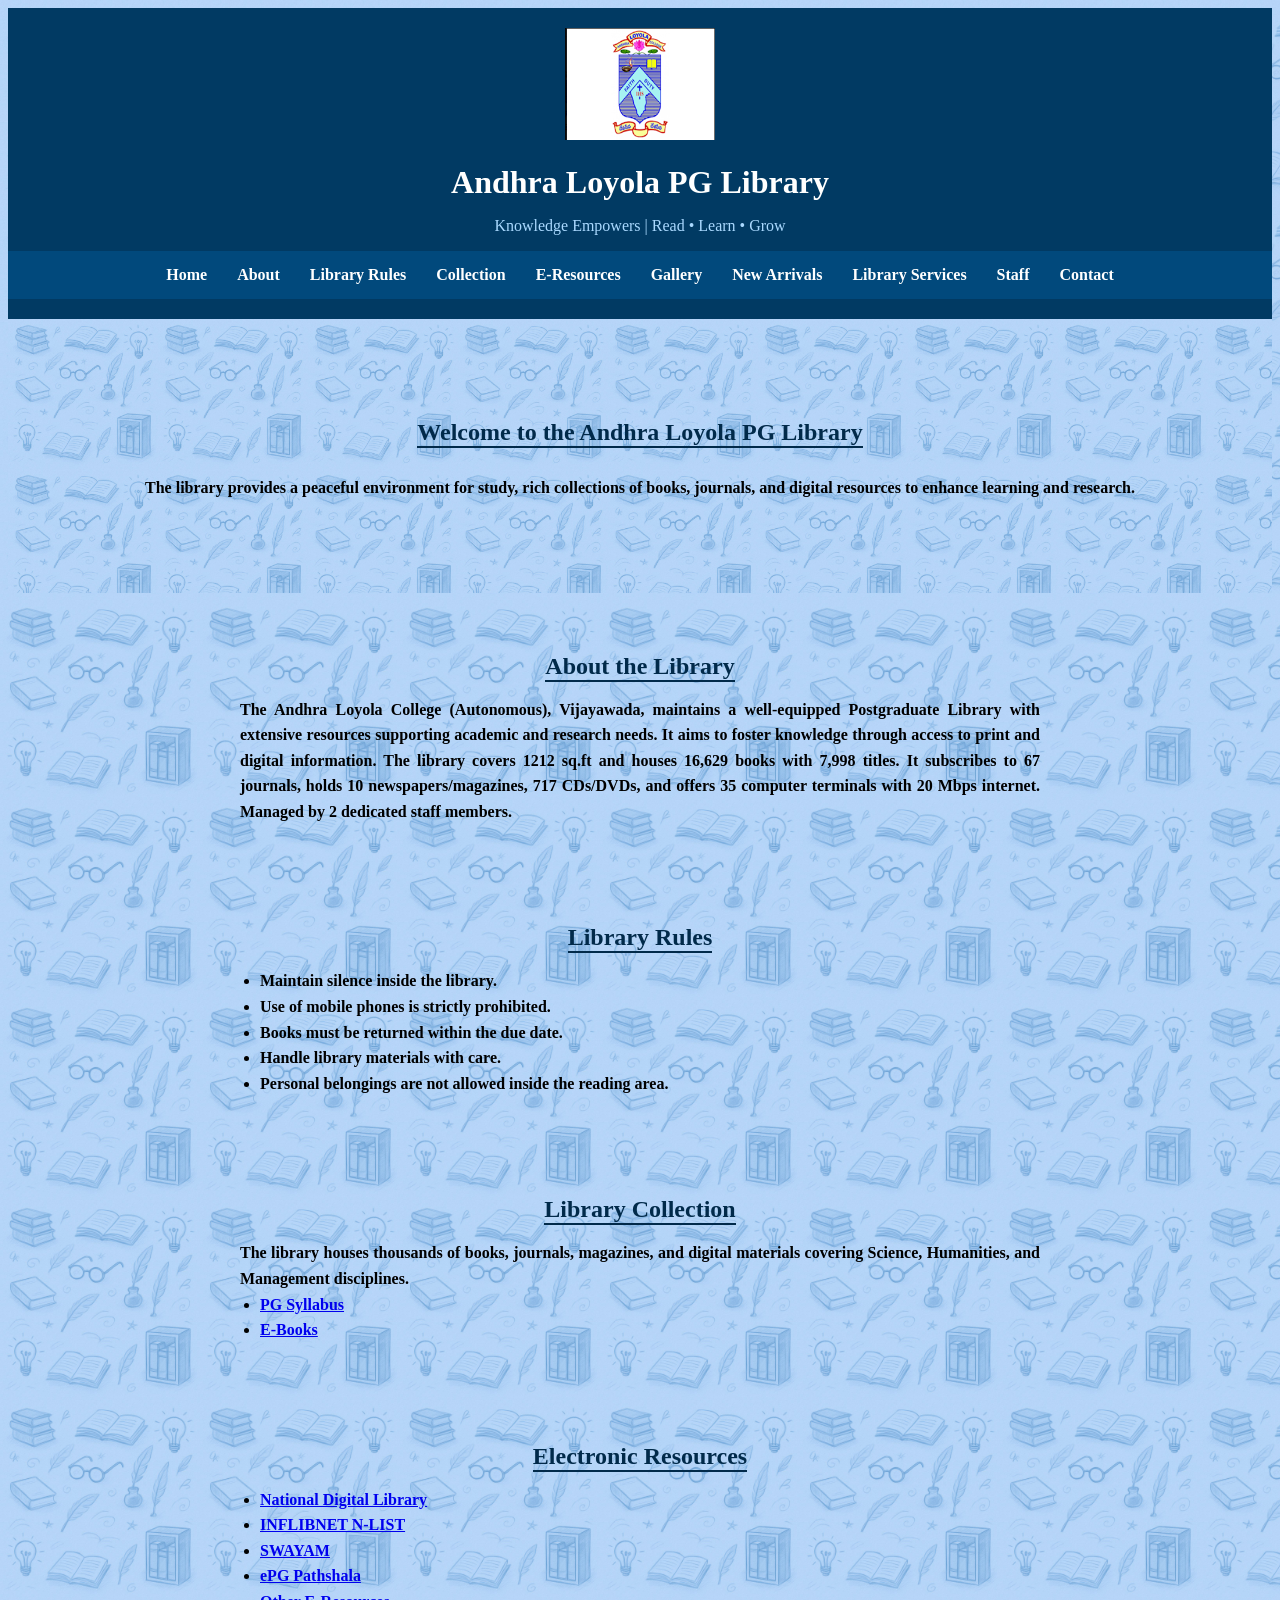
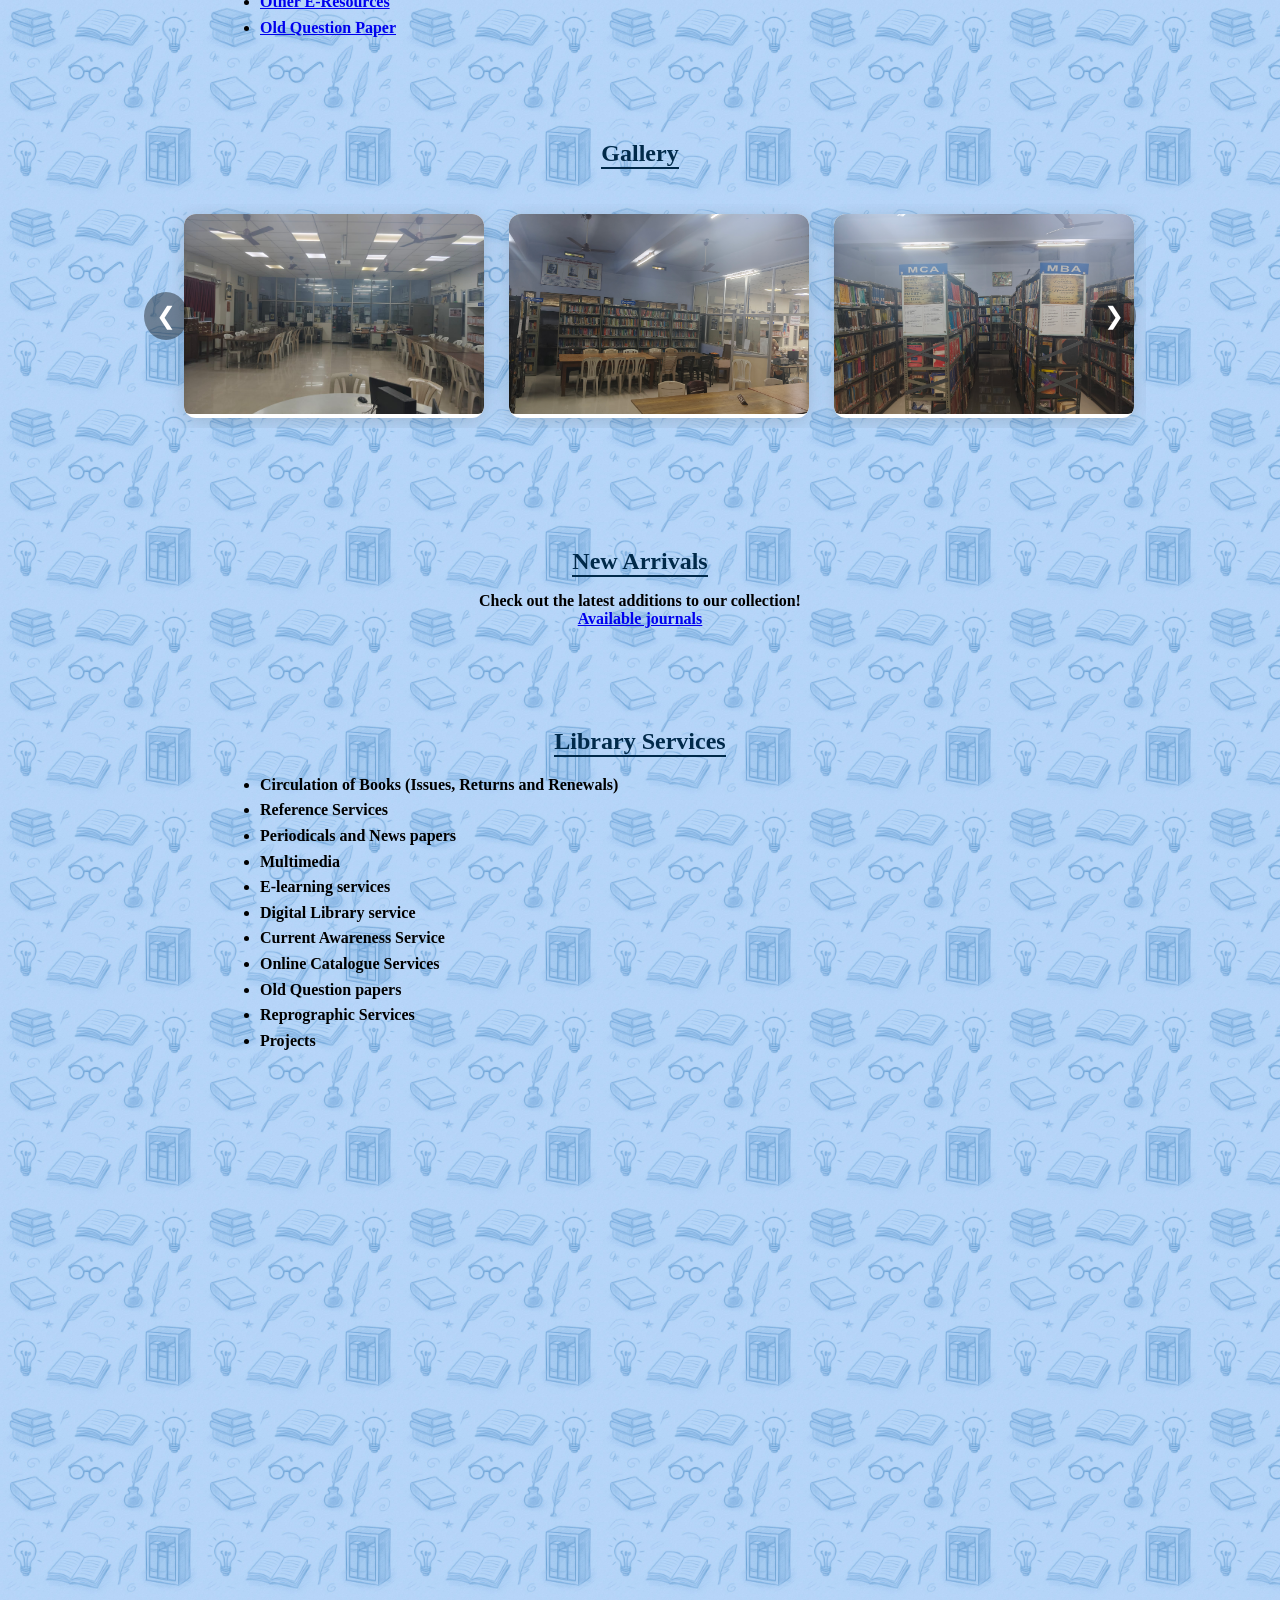
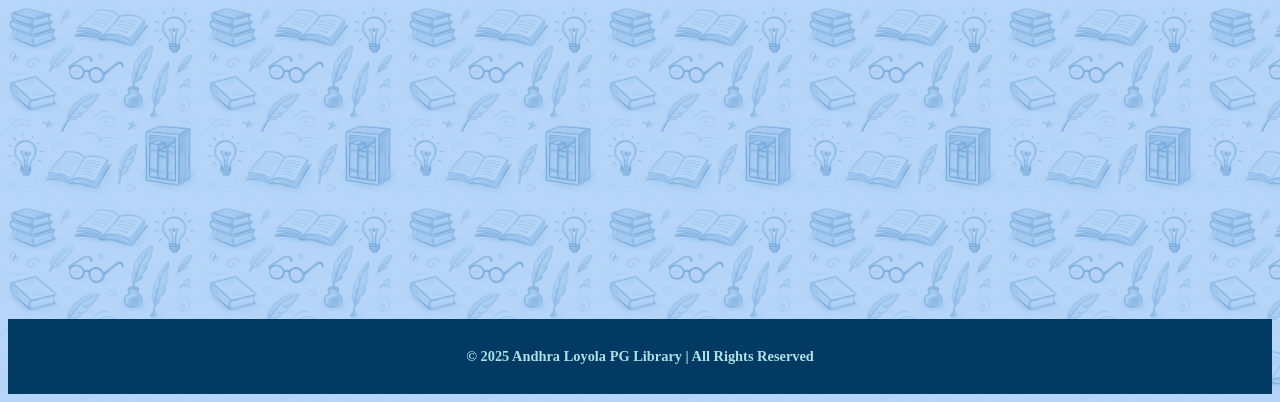
==== commit dcfd1ec2: "Add target='_blank' to external links" ====
--- a/index.html
+++ b/index.html
@@ -58,8 +58,8 @@
     <h2>Library Collection</h2>
     <p>The library houses thousands of books, journals, magazines, and digital materials covering Science, Humanities, and Management disciplines.</p>
     <ul>
-      <li><a href="https://alcpglibrary.blogspot.com/p/syllabus.html">PG Syllabus</a></li>
-      <li><a href="https://alcpglibrary.blogspot.com/p/digital-library.html">E-Books</a></li>
+      <li><a href="https://alcpglibrary.blogspot.com/p/syllabus.html"target="_blank">PG Syllabus</a></li>
+      <li><a href="https://alcpglibrary.blogspot.com/p/digital-library.html"target="_blank">E-Books</a></li>
     </ul>
   </section>
 
@@ -157,7 +157,7 @@
   <!-- Contact Section -->
   <section id="contact" class="content animate">
     <h2>Contact Us</h2>
-    <p>Email: <a href="mailto:alcpglibrary@gmail.com">alcpglibrary@gmail.com</a></p>
+    <p>Email: <a href="mailto:alcpglibrary@gmail.com"target="_blank">alcpglibrary@gmail.com</a></p>
     <p>Location: Andhra Loyola College (Autonomous), Vijayawada, Andhra Pradesh</p>
   </section>
 
--- a/web.css
+++ b/web.css
@@ -1,9 +1,8 @@
 /* General Styling */
 body {
-  font-family: "Segoe UI", sans-serif;
-  margin: 0;
-  background-color: powderblue;
-  color: #222;
+  background-image: url("images/doodles.jpg");
+  background-repeat: repeat; /* repeats the small doodle pattern */
+  background-size: 200px 200px; /* adjusts the pattern size */
 }
 
 /* Header */
@@ -12,6 +11,11 @@
   color: white;
   text-align: center;
   padding: 20px 0;
+}
+
+header img.logo {
+  width: 150px;
+  margin-bottom: 10px;
 }
 
 header h1 {
@@ -54,6 +58,14 @@
 section {
   padding: 40px 10%;
   text-align: center;
+  opacity: 0;
+  transform: translateY(20px);
+  transition: all 1s ease;
+}
+
+section.animate.visible {
+  opacity: 1;
+  transform: translateY(0);
 }
 
 section h2 {
@@ -62,13 +74,16 @@
   display: inline-block;
   margin-bottom: 15px;
 }
-
 /* Hero Section */
 .hero {
-  background-color: #a8dadc;
+  background-image: url('images/doodles.jpg'); /* same small doodle */
+  background-repeat: repeat;      /* repeat like body */
+  background-size: 150px 150px;  /* same size as body background */
   padding: 80px 10%;
-  border-radius: 10px;
-}
+  min-height: 40px;             /* enough height for content */
+  color: black;                  /* text color */
+}
+
 
 /* Content Sections */
 .content p, .content ul {
@@ -78,25 +93,6 @@
   line-height: 1.6;
 }
 
-/* Gallery */
-.gallery-grid {
-  display: grid;
-  grid-template-columns: repeat(auto-fit, minmax(250px, 1fr));
-  gap: 15px;
-  margin-top: 20px;
-}
-
-.gallery-grid img {
-  width: 100%;
-  border-radius: 10px;
-  box-shadow: 0 2px 8px rgba(0, 0, 0, 0.2);
-  transition: 0.3s;
-}
-
-.gallery-grid img:hover {
-  transform: scale(1.03);
-}
-
 /* Footer */
 footer {
   background-color: #013a63;
@@ -107,47 +103,48 @@
   font-size: 0.9rem;
 }
 
-/* Staff Section */
-.staff-container {
+/* Staff & Cards */
+.container {
   display: flex;
   justify-content: center;
   flex-wrap: wrap;
   gap: 40px;
-  margin-top: 30px;
-}
-
-.staff-card {
+  padding: 20px;
+}
+
+.card {
   background-color: #f0f8ff;
   border: 2px solid #01497c;
   border-radius: 15px;
   padding: 20px;
-  width: 200px;
+  width: 250px;
   text-align: center;
   box-shadow: 0 4px 8px rgba(0,0,0,0.2);
   transition: transform 0.3s ease;
 }
 
-.staff-card:hover {
+.card:hover {
   transform: translateY(-5px);
 }
 
-.staff-card img {
-  width: 100px;
-  height: 100px;
+.profile-img {
+  width: 120px;
+  height: 140px;
   border-radius: 10px;
   object-fit: cover;
   margin-bottom: 15px;
 }
 
-.staff-card h3 {
+.card h3 {
   color: #012a4a;
   margin-bottom: 10px;
 }
 
-.staff-card p {
+.card p {
   margin: 5px 0;
   color: #222;
   line-height: 1.4;
+  text-align: left;
 }
 
 .note {
@@ -155,32 +152,68 @@
   text-align: center;
   font-weight: bold;
 }
-.container {
-    display: flex;
-    justify-content: center;
-    gap: 40px;
-    padding: 20px;
-}
-
-.card {
-    width: 250px;
-    background: white;
-    border: 2px solid #0d4d7c;
-    border-radius: 15px;
-    padding: 20px;
-    text-align: center;
-    box-shadow: 0 0 8px rgba(0,0,0,0.1);
-}
-
-.profile-img {
-    width: 120px;
-    height: 140px;
-    border-radius: 10px;
-    object-fit: cover;
-    margin-bottom: 15px;
-}
-
-.card p {
-    text-align: left;      /* aligns the text neatly */
-    line-height: 1.4;
-}
+
+/* Gallery */
+.gallery-wrapper {
+  position: relative;
+  width: 100%;
+  padding: 20px 0;
+}
+
+.gallery-scroll {
+  display: flex;
+  gap: 25px;
+  overflow-x: auto;
+  scroll-behavior: smooth;
+  padding: 10px 50px;
+  scrollbar-width: none;
+}
+
+.gallery-scroll::-webkit-scrollbar {
+  display: none;
+}
+
+.gallery-card {
+  flex: 0 0 auto;
+  min-width: 300px;
+  background: white;
+  border-radius: 12px;
+  overflow: hidden;
+  box-shadow: 0 4px 20px rgba(0,0,0,0.15);
+  transition: transform 0.3s ease, box-shadow 0.3s ease;
+}
+
+.gallery-card img {
+  width: 100%;
+  height: 200px;
+  object-fit: cover;
+  border-radius: 6px;
+}
+
+.gallery-card:hover {
+  transform: scale(1.05);
+  box-shadow: 0 8px 25px rgba(0,0,0,0.25);
+}
+
+/* Arrows */
+.arrow {
+  position: absolute;
+  top: 50%;
+  transform: translateY(-50%);
+  background: rgba(0,0,0,0.4);
+  border: none;
+  color: white;
+  font-size: 24px;
+  padding: 10px 12px;
+  border-radius: 50%;
+  cursor: pointer;
+  z-index: 20;
+  transition: 0.3s;
+}
+
+.arrow:hover {
+  background: rgba(0,0,0,0.7);
+}
+
+.arrow.left { left: 10px; }
+.arrow.right { right: 10px; }
